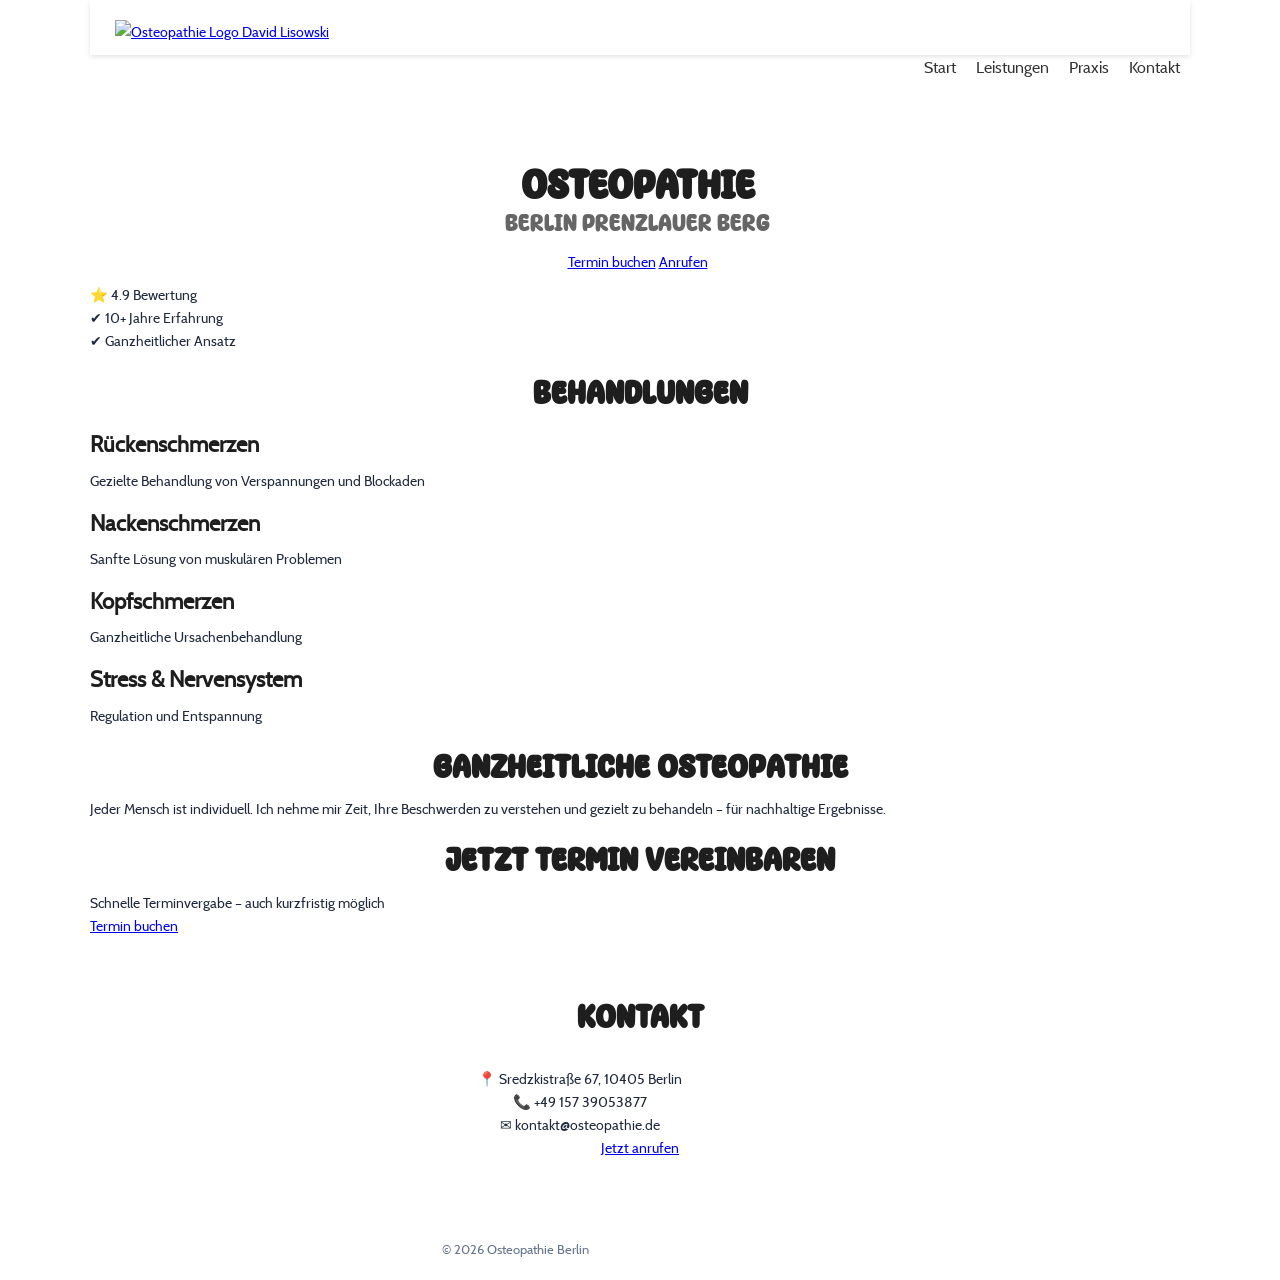
==== en/index.html @ 1d78585c "Erster Push der Osteopathie Website" ====
<!DOCTYPE html>
<html lang="en">
<head>
  <!-- Basis!!!!!!!!!!!!!!!!!!!!!!!!!!!!!!!!!!!!!!!!!!!!!!!!!!!!!!!!!!!! AM ENDE ALLES KOPIEREN bis auf Deutsch Englisch link TEXTE ÜBERSETZEN UND ALT TEXTE SCHREIBEN!!!!!!!!!!!!!  -->
  <meta charset="UTF-8">
  <meta name="viewport" content="width=device-width, initial-scale=1.0">
  <!-- Deutsch Englisch -->
  <link rel="alternate" hreflang="de" href="/index.html">
  <link rel="alternate" hreflang="en" href="/en/index.html">

  <!-- Titel (extrem wichtig für SEO) -->
  <title>Osteopathie in Berlin | Praxis für ganzheitliche Therapie</title>

  <!-- Meta Description (für Google Snippet) !!!!!!!!!!!!!!!!!!!-->
  <meta name="description" content="Professionelle Osteopathie in Berlin ✓ Rückenschmerzen ✓ Nackenschmerzen ✓ Baby-Osteopathie ➤ Jetzt Termin vereinbaren!">

  <!-- Keywords (nicht mehr wichtig, aber schadet nicht) -->
  <meta name="keywords" content="Osteopathie Berlin, Osteopath Berlin, Rückenschmerzen Behandlung, Baby Osteopathie">

  <!-- Noch Verlinken Fontpreload-->
  <link rel="preload" href="/assets/fonts/super-fashion.woff2" as="font" type="font/woff2" crossorigin>

  <!-- Autor -->
  <meta name="author" content="Max Mustermann">

  <!-- Robots -->
  <meta name="robots" content="index, follow">

  <!-- Canonical URL -->
  <link rel="canonical" href="https://www.deinewebsite.de/">

  <!-- Open Graph (für Social Media & AI Vorschau) -->
  <meta property="og:title" content="Osteopathie in Berlin">
  <meta property="og:description" content="Ganzheitliche Osteopathie in Berlin – jetzt Termin buchen.">
  <meta property="og:type" content="website">
  <meta property="og:url" content="https://www.deinewebsite.de/">
  <meta property="og:image" content="https://www.deinewebsite.de/assets/images/preview.jpg">

  <!-- Twitter Card -->
  <meta name="twitter:card" content="summary_large_image">
  <meta name="twitter:title" content="Osteopathie in Berlin">
  <meta name="twitter:description" content="Professionelle Osteopathie – jetzt Termin sichern.">
  <meta name="twitter:image" content="https://www.deinewebsite.de/assets/images/preview.jpg">

  <!-- Favicon -->
  <link rel="icon" href="/favicon.ico" type="image/x-icon">

  <!-- CSS -->
  <link rel="stylesheet" href="/assets/css/style.css">

  <!-- Performance -->
  <link rel="preconnect" href="https://fonts.googleapis.com">
  <link rel="preconnect" href="https://fonts.gstatic.com" crossorigin>


  <!-- Structured Data (EXTREM wichtig für Google & AI) -->
  <script type="application/ld+json">
  {
    "@context": "https://schema.org",
    "@type": "MedicalBusiness",
    "name": "Osteopathie Praxis Berlin",
    "image": "https://www.deinewebsite.de/assets/images/praxis.jpg",
    "url": "https://www.deinewebsite.de",
    "telephone": "+49 30 12345678",
    "address": {
      "@type": "PostalAddress",
      "streetAddress": "Musterstraße 1",
      "addressLocality": "Berlin",
      "postalCode": "10115",
      "addressCountry": "DE"
    },
    "openingHours": "Mo-Fr 09:00-18:00",
    "priceRange": "€€"
  }
  </script>

</head>
<body>

<!-- NAV -->
<header class="nav">
  <div class="nav-inner">

    <!-- LOGO -->
    <a href="/" class="logo">
      <img src="assets/images/logo-osteopathie-david-lisowski.svg" alt="Osteopathie Logo David Lisowski">
    </a>

    <!-- MENU BUTTON -->
    <button class="menu-btn" id="menuBtn">
      ☰
    </button>

  </div>
</header>

<!-- SIDE MENU -->
<nav class="side-menu" id="sideMenu">
  <a href="#">Start</a>
  <a href="#">Leistungen</a>
  <a href="#">Praxis</a>
  <a href="#">Kontakt</a>
</nav>

<!-- HERO -->
<section class="hero">
  <div class="hero-content">
    <h1>OSTEOPATHIE
       <span>Berlin Prenzlauer Berg</span>
    </h1>
    <div class="hero-buttons">
      <a href="#kontakt" class="btn">Termin buchen</a>
      <a href="tel:+4915739053877" class="btn secondary">Anrufen</a>
    </div>
  </div>
</section>

<!-- TRUST -->
<section class="trust">
  <div>⭐ 4.9 Bewertung</div>
  <div>✔ 10+ Jahre Erfahrung</div>
  <div>✔ Ganzheitlicher Ansatz</div>
</section>

<!-- LEISTUNGEN -->
<section id="leistungen" class="services">
  <h2>Behandlungen</h2>

  <div class="grid">
    <div class="card">
      <h3>Rückenschmerzen</h3>
      <p>Gezielte Behandlung von Verspannungen und Blockaden</p>
    </div>

    <div class="card">
      <h3>Nackenschmerzen</h3>
      <p>Sanfte Lösung von muskulären Problemen</p>
    </div>

    <div class="card">
      <h3>Kopfschmerzen</h3>
      <p>Ganzheitliche Ursachenbehandlung</p>
    </div>

    <div class="card">
      <h3>Stress & Nervensystem</h3>
      <p>Regulation und Entspannung</p>
    </div>
  </div>
</section>

<!-- ABOUT -->
<section id="praxis" class="about">
  <div class="about-text">
    <h2>Ganzheitliche Osteopathie</h2>
    <p>
      Jeder Mensch ist individuell. Ich nehme mir Zeit, Ihre Beschwerden zu verstehen
      und gezielt zu behandeln – für nachhaltige Ergebnisse.
    </p>
  </div>
</section>

<!-- CTA -->
<section class="cta">
  <h2>Jetzt Termin vereinbaren</h2>
  <p>Schnelle Terminvergabe – auch kurzfristig möglich</p>
  <a href="#kontakt" class="btn">Termin buchen</a>
</section>

<!-- KONTAKT -->
<section id="kontakt" class="contact">
  <h2>Kontakt</h2>

  <div class="contact-box">
    <p>📍 Sredzkistraße 67, 10405 Berlin</p>
    <p>📞 +49 157 39053877</p>
    <p>✉ kontakt@osteopathie.de</p>

    <a href="tel:+4915739053877" class="btn">Jetzt anrufen</a>
  </div>
</section>

<!-- FOOTER -->
<footer class="footer">
  <p>© 2026 Osteopathie Berlin</p>
</footer>

<script>
document.addEventListener("DOMContentLoaded", () => {
  const menuBtn = document.getElementById("menuBtn");
  const sideMenu = document.getElementById("sideMenu");

  if (menuBtn && sideMenu) {
    menuBtn.addEventListener("click", () => {
      sideMenu.classList.toggle("active");
    });
  }
});

document.addEventListener("click", (e) => {
  if (!sideMenu.contains(e.target) && !menuBtn.contains(e.target)) {
    sideMenu.classList.remove("active");
  }
});
</script>

</body>
</html>
---- assets/css/style.css ----
/* =========================
   1. RESET
========================= */
* {
  margin: 0;
  padding: 0;
  box-sizing: border-box;
}

img {
  width: 100%;
  height: auto;
}


/* =========================
   2. FONTS
========================= */
@font-face {
  font-family: 'motley';
  src: url('/assets/fonts/motley-forces.woff2') format('woff2');
  font-style: normal;
  font-display: swap;
}

/* Fließtext-Font */
@font-face {
  font-family: 'cabin';
  src: url('/assets/fonts/cabin-regular.woff2') format('woff2');
  font-weight: normal;
  font-style: normal;
  font-display: swap;
}

/* =========================
   3. VARIABLEN und BASE
========================= */
:root {

    /* Schatten */
  --inner-shadow-light: inset 0 2px 6px rgba(0, 0, 0, 0.08);
  --shadow-light: 0 2px 5px rgba(0, 0, 0, 0.1);

  /* Normal Text -> im body */
  --font-main: 'cabin', sans-serif;

  /* H1 Hauptüberschrift */
  --h1-font-family: 'motley', sans-serif;
  --h1-font-size: 2.7rem;
  --h1-font-weight: 900;
  --h1-line-height: 1.2;
  --h1-color: #1E1E1E;
  --h1-margin-top: 20px;
  --h1-margin-bottom: 0.8rem;
  --h1-text-transform: uppercase;

  /* H2 Sekundäre Überschrift */
  --h2-font-family: 'motley', sans-serif;
  --h2-font-size: 2rem;
  --h2-font-weight: 700;
  --h2-line-height: 1.3;
  --h2-color: #1E1E1E;
  --h2-margin-top: 1.2rem;
  --h2-margin-bottom: 0.6rem;
  --h2-text-transform: uppercase;
  --h2-text-align: center;

  /* H3 Unterüberschrift / Abschnittstitel */
  --h3-font-family: 'cabin', sans-serif;
  --h3-font-size: 1.1rem;
  --h3-font-weight: 600;
  --h3-line-height: 1.4;
  --h3-color: #1E1E1E;
  --h3-margin-top: 1rem;
  --h3-margin-bottom: 0.5rem;
  --h3-text-transform: none;
}

body {
  font-family: var(--font-main);
  font-size: 0.9rem;
  line-height: 1.6;
  background: white;
  color: #1e293b;
  line-height: 1.6;
}

p {
  max-width: 90ch;
}

/* =========================
   Überschriften
========================= */

h1 {
  font-family: var(--h1-font-family);
  font-size: var(--h1-font-size);
  font-weight: var(--h1-font-weight);
  line-height: var(--h1-line-height);
  color: var(--h1-color);
  margin-top: var(--h1-margin-top);
  margin-bottom: var(--h1-margin-bottom);
  text-transform: var(--h1-text-transform);
}

h2 {
  font-family: var(--h2-font-family);
  font-size: var(--h2-font-size);
  font-weight: var(--h2-font-weight);
  line-height: var(--h2-line-height);
  color: var(--h2-color);
  margin-top: var(--h2-margin-top);
  margin-bottom: var(--h2-margin-bottom);
  text-transform: var(--h2-text-transform);
  text-align: var(--h2-text-align);
}

h3 {
  font-family: var(--h3-font-family);
  font-size: var(--h3-font-size);
  font-weight: var(--h3-font-weight);
  line-height: var(--h3-line-height);
  color: var(--h3-color);
  margin-top: var(--h3-margin-top);
  margin-bottom: var(--h3-margin-bottom);
  text-transform: var(--h3-text-transform);
}


/* =========================
   4. NAVBAR
========================= */
.nav {
  position: sticky;
  top: 0;
  background: white;
  padding: 20px 15px 12px 25px;
  z-index: 1000;
  box-shadow: var(--shadow-light);
  transition: box-shadow 0.3s ease;
}

/* FLEX LAYOUT */
.nav-inner {
  position: relative;
  display: flex;
  justify-content: space-between;
  align-items: center;
}

/* LOGO !!!!!!!! */
.logo {
  display: inline-block;
  transform-origin: center;
  will-change: transform; /* Performance Boost */
}

/* LOGO ANIMATION */
@keyframes heartbeat {
  0%, 100% { transform: scale(1); }
  10%, 30% { transform: scale(1.08); }
  20%, 40% { transform: scale(1.05); }
}

.logo-inner {
  display: inline-block;
  animation: heartbeat 1.5s infinite;
  transform-origin: center; /* Drehpunkt in der Mitte */
  will-change: transform;   /* Performance Boost */
}

.logo img {
  height: 25px;
  width: auto;
}

/* MENU BUTTON */
.menu-btn {
  font-size: 1.6rem;
  background: none;
  border: none;
  cursor: pointer;
  display: flex;
  align-items: center;   
  justify-content: center;
}

/* SIDE MENU */
.side-menu {
  position: fixed;
  top: 0;
  right: -100%;
  width: 70%;
  height: 100%;
  background: white;
  font-family: 'cabin', sans-serif;
  display: flex;
  flex-direction: column;
  padding: 60px 20px;
  transition: right 0.3s ease;
  z-index: 1000;
}

/* ACTIVE STATE */
.side-menu.active {
  right: 0;
}

/* LINKS */
.side-menu a {
  margin-bottom: 20px;
  text-decoration: none;
  color: #333;
}

/* =========================
   5. HERO
========================= */
.hero {
  background: white;
  padding: 60px 10px 10px 5px;
  text-align: center;
}

h1 span {
  display: block;      /* neue Zeile */
  font-size: 0.6em;    /* kleiner */
  font-weight: normal; /* optional */
  color: #666;
}

h2 span {
  display: block;      /* neue Zeile */
  font-size: 0.6em;    /* kleiner */
  font-weight: normal; /* optional */
  color: #666;
}

/* =========================
   6. CTA BUTTONS
========================= */

.cta-buttons,
.certificates {
  display: flex;
  flex-wrap: wrap;       /* WICHTIG: Buttons umbrechen, wenn Platz fehlt */
  justify-content: center;
  gap: 12px;
  margin-top: 12px;
}

.cta-btn,
.certificate {
  box-shadow: var(--inner-shadow-light);
  display: inline-block;
  background: #E2E8F0;
  color: #1E1E1E;
  padding: 12px 22px;
  border-radius: 8px;
  text-decoration: none;
  font-weight: 600;
}

/* Special UX CTA Button Termin buchen */
#ctaButton {
  display: inline-block;
  padding: 12px 22px;
  background: #F0E3EA;
  color: #1E1E1E;
  border-radius: 8px;
  text-decoration: none;
  transition: all 0.3s ease;
  z-index: 1000;
  border-radius: 8px;
  transition: all 0.3s ease;
  z-index: 999;
  margin: 0px 110px 0px 0px;
  box-shadow: var(--shadow-light);
}

/* Sticky Zustand */
#ctaButton.sticky {
  position: fixed !important;
  top: 70px;          /* Höhe Navbar */
  left: 20px;
  border-top: white; /* entfernt die obere Linie */
  border-radius: 0 0 8px 8px; /* optional: abgerundet unten */
}

/* =========================
   7. PARALLAX
========================= */

/* =========================
   7. PROFIL
========================= */
.profile {
  padding: 20px;
  max-width: 1200px;
  margin: 0 auto;
}
/* Container Sprechblase*/
.profile-details {
  display: flex;
  flex-direction: column;
  align-items: center;
  gap: 20px;
}

/* Sprechblase */
.speech-bubble {
  position: relative;
  background: #E2E8F0;
  padding: 20px;
  border-radius: 20px;
  max-width: 600px;
  text-align: center;
  text-align: justify;
  box-shadow: var(--inner-shadow-light);
}

/* Spitze (Tail) */
.speech-bubble::after {
  content: "";
  position: absolute;
  bottom: -15px;          /* unterhalb der Box */
  left: 45%;
  transform: translateX(-50%);
  
  width: 0;
  height: 0;
  
  border-left: 12px solid transparent;
  border-right: 12px solid transparent;
  border-top: 15px solid #E2E8F0; /* gleiche Farbe wie Box */
  box-shadow: var(--inner-shadow-light);
}

.profile-img {
  width: 100%;
  object-fit: cover;
}

.profile-logo {
  width: 100px;
  margin-left: 20px;
}


/* =========================
    Spine 
========================= */


/* Section Layout */
.spine {
  display: flex;
  flex-direction: column;
  align-items: center;
  text-align: center;
  margin-top: 50px;
}

/* Bild Container */
.spine-image {
  width: 90px;
}

@keyframes float-breathe {
  0% {
    transform: translateY(0px) scale(1, 1);
  }

  50% {
    transform: translateY(-8px) scale(1.04, 1.07);
  }

  100% {
    transform: translateY(0px) scale(1, 1);
  }
}

.spine-image img {
  animation: float-breathe 7s ease-in-out infinite;
}

/* =========================
    Services Accordion
========================= */

/* Accordion Container */
.accordion {
  margin: 15px;
  display: flex;
  flex-direction: column;
  gap: 10px;
}

/* Header (Clickable) */
.accordion-header {
  box-shadow: var(--shadow-light);
  width: 100%;
  background: #E2E8F0;
  border: none;
  padding: 6px;
  border-radius: 8px;
  cursor: pointer;
  align-self: center;
}

/* Content */
.accordion-content {
  box-shadow: var(--inner-shadow-light);
  border-radius: 8px;
  max-height: 0;
  overflow: hidden;
  transition: all 0.3s ease;
  padding: 0 10px;
}

/* Active State */
.accordion-item.active .accordion-content {
  max-height: 400px;
  padding: 10px;
}

/* Listen */
.accordion-content ul {
  padding-left: 20px;
}

/* =========================
    Google Bewertungen
========================= */

.reviews {
  margin-top: 100px;
}

.reviews-container {
  position: relative;
  overflow: hidden;
}

.reviews-grid {
  display: flex;
  gap: 20px;
  transition: transform 0.8s cubic-bezier(0.22, 1, 0.36, 1);
  padding: 20px; /* Optional, Abstand innen */
  align-items: flex-start; /* Höhe richtet sich nach Inhalt */
}

.review {
  display: inline-block;      /* passt sich Inhalt an */
  flex: 0 0 auto;             /* Breite hängt vom Text ab */
  box-sizing: border-box;
  box-shadow: var(--inner-shadow-light);
  border-radius: 12px;
  padding: 15px 20px;
  max-width: 95%;             /* nicht zu breit auf Mobile */
  word-wrap: break-word;
  background: white;
  transition: all 0.3s ease;
  height: auto;                 /* Höhe passt sich dem Text an */
}

.stars {
  color: #FCBC05; /* typisches Bewertungs-Gelb */
}

/* Pfeile */
.prev, .next {
  position: absolute;
  top: 50%;
  transform: translateY(-50%);
  border: none;
  cursor: pointer;
  font-size: 1rem;
  z-index: 10;
  padding: 5px 10px;
  border-radius: 50%;
  background-color: transparent;
}

.next { right: 10px; }

.prev:hover, .next:hover { background: 1E1E1E; }

/* =========================
    Termin buchen
========================= */
.s_s1 {
  border-radius: 20% !important;
}
/* =========================
    Forschung
========================= */
.science-image {
  position: relative;
  width: 100%;
  max-width: 500px;
}

/* Beide Bilder exakt übereinander */
.img-base,
.img-overlay {
  width: 100%;
  height: auto;
  display: block;
}

/* Overlay Position */
.img-overlay {
  position: absolute;
  top: 0;
  left: 0;
  opacity: 0;
  clip-path: inset(100% 100% 0 0); /* unsichtbar unten links */
  
  animation: revealDiagonal 10s ease-in-out infinite;
}

/* Animation diagonal von unten links nach oben rechts */
@keyframes revealDiagonal {
  0% {
    opacity: 0;
    clip-path: inset(100% 100% 0 0);
  }

  30% {
    opacity: 1;
    clip-path: inset(0 0 0 0);
  }

  70% {
    opacity: 1;
    clip-path: inset(0 0 0 0);
  }

  100% {
    opacity: 0;
    clip-path: inset(0 100% 100% 0);
  }
}

/* =========================
    Rückerstattung
========================= */

/* CONTACT */
.contact {
  padding: 40px 20px;
  text-align: center;
}

.contact-box {
  background: white;
  padding: 20px;
  border-radius: 12px;
}

/* =========================
   x. FOOTER
========================= */
.footer {
  text-align: center;
  padding: 20px;
  font-size: 0.8rem;
  color: #64748b;
}

/* =========================
   x. RESPONSIVE
========================= */
/* =========================
   Tablet
========================= */
@media (min-width: 768px) {
    :root {
    --h1-font-size: 2.2rem;
    --h2-font-size: 1.8rem;
    --h3-font-size: 1.2rem;
  }
  .grid {
    grid-template-columns: repeat(2, 1fr);
  }

  .hero h1 {
    font-size: 2.5rem;
  }

    .menu-btn {
    display: none;
  }

  .side-menu {
    position: static;
    flex-direction: row;
    height: auto;
    width: auto;
    padding: 0;
    display: flex;
    justify-content: flex-end;
  }

  .side-menu a {
    margin: 0 10px;
    font-size: 1rem;
  }
    .profile-details {
    flex-direction: row;
    text-align: left;
    align-items: flex-start;
  }

  .profile-img {
    margin-right: 20px;
  }
}


/* =========================
  DESKTOP
========================= */
@media (min-width: 1024px) {
  :root {
    --h1-font-size: 3rem;
    --h2-font-size: 2rem;
    --h3-font-size: 1.4rem;
  }
  .grid {
    grid-template-columns: repeat(4, 1fr);
  }


  body {
    max-width: 1100px;
    margin: auto;
  }
}
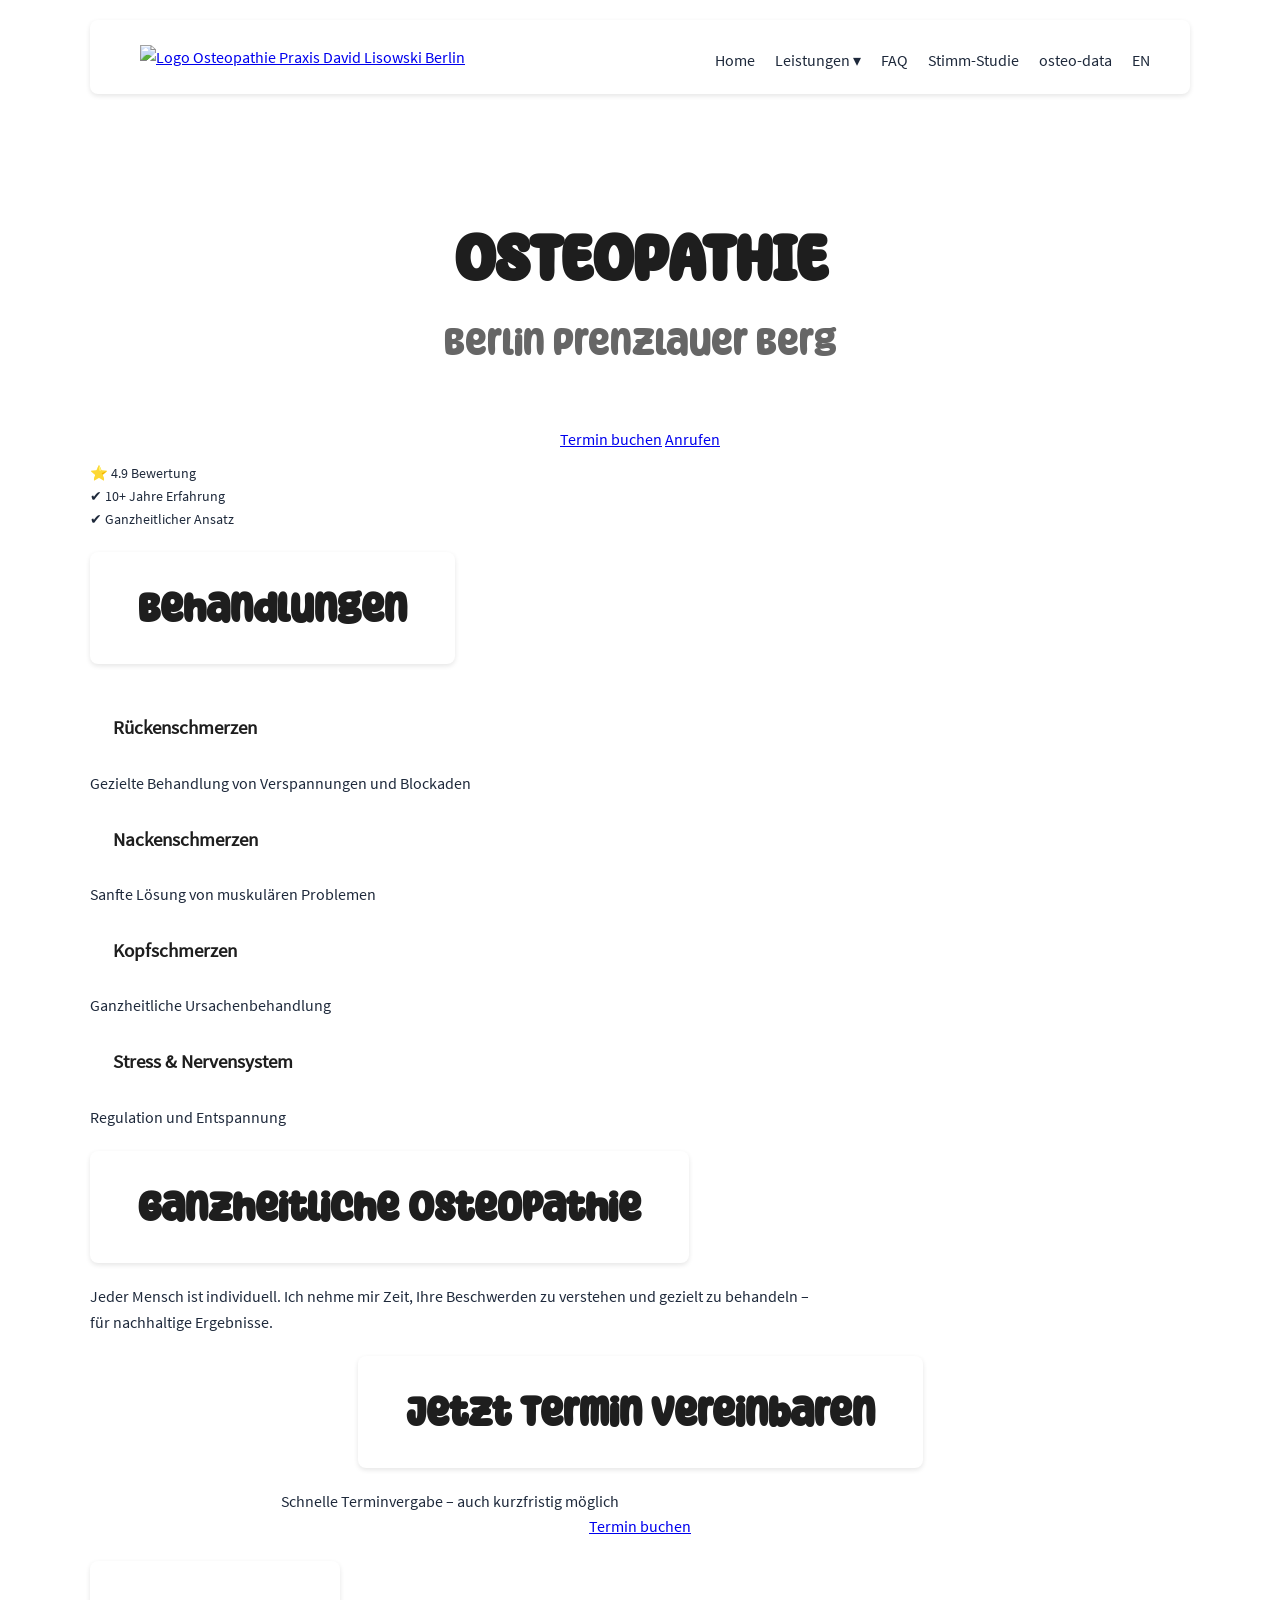
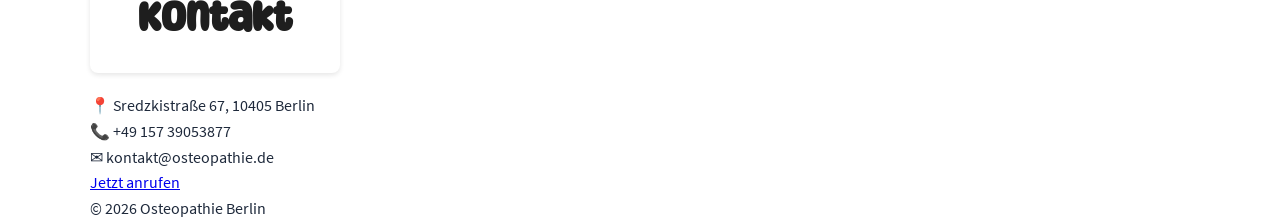
==== commit 0f9f819a: "nav und texte faq" ====
--- a/en/index.html
+++ b/en/index.html
@@ -77,29 +77,48 @@
 </head>
 <body>
 
-<!-- NAV -->
-<header class="nav">
+<!-- =========================
+     NAVIGATION (GLOBAL)
+========================= -->
+<nav class="nav" role="navigation" aria-label="Hauptnavigation">
   <div class="nav-inner">
-
-    <!-- LOGO -->
-    <a href="/" class="logo">
-      <img src="assets/images/logo-osteopathie-david-lisowski.svg" alt="Osteopathie Logo David Lisowski">
+    <a href="/index.html" class="logo" id="logo" aria-label="Startseite Osteopathie David Lisowski">
+      <span class="logo-inner">
+        <img src="assets/images/logo-osteopathie-david-lisowski.svg"
+             alt="Logo Osteopathie Praxis David Lisowski Berlin">
+      </span>
     </a>
-
-    <!-- MENU BUTTON -->
-    <button class="menu-btn" id="menuBtn">
-      ☰
-    </button>
-
-  </div>
-</header>
-
+    <!-- Desktop Navigation -->
+    <div class="nav-menu" aria-label="Desktop Navigation">
+      <a href="/index.html">Home</a>
+      <!-- DROPDOWN -->
+      <div class="nav-dropdown">
+        <a href="#leistungen" class="nav-parent">Leistungen ▾</a>
+        <div class="dropdown-menu">
+          <a href="#leistungen">Beschwerden</a>
+          <a href="/tinnitus/index.html">Tinnitus</a>
+          <a href="/bandscheibenvorwölbung/index.html">Bandscheibenvorwölbung</a>
+        </div>
+      </div>
+      <a href="/faq/">FAQ</a>
+      <a href="/stimmforschung/index.html">Stimm-Studie</a>
+      <a href="/osteo-data/index.html">osteo-data</a>
+      <a href="/en/index.html">EN</a>
+    </div>
+    <button class="menu-btn" id="menuBtn" aria-label="Menü öffnen">☰</button>
+  </div>
+</nav>
 <!-- SIDE MENU -->
-<nav class="side-menu" id="sideMenu">
-  <a href="#">Start</a>
-  <a href="#">Leistungen</a>
-  <a href="#">Praxis</a>
-  <a href="#">Kontakt</a>
+<nav class="side-menu" id="sideMenu" aria-label="Mobile Navigation">
+  <a href="/index.html">Start</a>
+  <a href="#leistungen">Leistungen</a>
+  <a href="/faq/">FAQ</a>
+  <a href="/bandscheibenvorfall/">Bandscheibenvorfall</a>
+  <a href="/tinnitus/">Tinnitus</a>
+  <a href="/studie-stimme/">Stimm-Studie</a>
+  <a href="/osteo-data/index.html">﹤osteo-data﹥</a>
+  <a href="#location">Anfahrt</a>
+  <a href="/en/index.html">EN</a>
 </nav>
 
 <!-- HERO -->
--- a/assets/css/style.css
+++ b/assets/css/style.css
@@ -6,12 +6,6 @@
   padding: 0;
   box-sizing: border-box;
 }
-
-img {
-  width: 100%;
-  height: auto;
-}
-
 
 /* =========================
    2. FONTS
@@ -23,140 +17,234 @@
   font-display: swap;
 }
 
-/* Fließtext-Font */
 @font-face {
-  font-family: 'cabin';
-  src: url('/assets/fonts/cabin-regular.woff2') format('woff2');
+  font-family: 'sans-pro';
+  src: url('/assets/fonts/source-sans-pro.regular.woff2') format('woff2');
   font-weight: normal;
   font-style: normal;
   font-display: swap;
 }
 
 /* =========================
-   3. VARIABLEN und BASE
+   3. VARIABLEN & BASE
 ========================= */
 :root {
-
-    /* Schatten */
-  --inner-shadow-light: inset 0 2px 6px rgba(0, 0, 0, 0.08);
-  --shadow-light: 0 2px 5px rgba(0, 0, 0, 0.1);
-
-  /* Normal Text -> im body */
-  --font-main: 'cabin', sans-serif;
-
-  /* H1 Hauptüberschrift */
-  --h1-font-family: 'motley', sans-serif;
-  --h1-font-size: 2.7rem;
-  --h1-font-weight: 900;
-  --h1-line-height: 1.2;
-  --h1-color: #1E1E1E;
-  --h1-margin-top: 20px;
-  --h1-margin-bottom: 0.8rem;
-  --h1-text-transform: uppercase;
-
-  /* H2 Sekundäre Überschrift */
-  --h2-font-family: 'motley', sans-serif;
-  --h2-font-size: 2rem;
-  --h2-font-weight: 700;
-  --h2-line-height: 1.3;
-  --h2-color: #1E1E1E;
-  --h2-margin-top: 1.2rem;
-  --h2-margin-bottom: 0.6rem;
-  --h2-text-transform: uppercase;
-  --h2-text-align: center;
-
-  /* H3 Unterüberschrift / Abschnittstitel */
-  --h3-font-family: 'cabin', sans-serif;
-  --h3-font-size: 1.1rem;
-  --h3-font-weight: 600;
-  --h3-line-height: 1.4;
-  --h3-color: #1E1E1E;
-  --h3-margin-top: 1rem;
-  --h3-margin-bottom: 0.5rem;
-  --h3-text-transform: none;
+  /* Farben */
+  --color-text: #1e293b;
+  --color-heading: #1e1e1e;
+  --color-bg: #ffffff;
+  --color-accent: #f0e3ea;
+  --color-light: #f4f4f5;
+  --color-shadow: rgba(0,0,0,0.1);
+  --color-box: #f7f7f7;
+
+  /* Typografie */
+  --font-heading: 'motley', sans-serif;
+  --font-body: 'sans-pro', sans-serif;
+  --h1-size: 2.5rem;
+  --h2-size: 1.7rem;
+  --h3-size: 1rem;
+  --h1-weight: 900;
+  --h2-weight: 700;
+  --h3-weight: 600;
+
+  /* Layout & Abstände */
+  --max-width: 1100px;
+  --container-padding: 1rem;
+  --text-align: center;
+
+  /* Schatten & Effekte */
+  --shadow-light: 0 2px 5px var(--color-shadow);
+  --inner-shadow-light: inset 0 2px 6px rgba(0,0,0,0.08);
+
+  /* UI */
+  --radius: 8px;
+  --transition-fast: 0.3s ease;
+
 }
 
 body {
-  font-family: var(--font-main);
+  font-family: var(--font-body);
   font-size: 0.9rem;
   line-height: 1.6;
-  background: white;
-  color: #1e293b;
-  line-height: 1.6;
-}
-
-p {
-  max-width: 90ch;
-}
-
-/* =========================
-   Überschriften
-========================= */
+  color: var(--color-text);
+  background: var(--color-bg);
+  max-width: 100%;
+}
+
+p { 
+  max-width: 90ch; 
+}
+
+/* =========================
+   Images
+========================= */
+
+/* ===== BASE (Mobile First) ===== */
+img,
+picture img {
+  width: 100%;
+  height: auto;
+  max-width: 100%;
+  display: block;
+}
+
+.spine-image img {
+  max-width: 90px;
+  margin: 0 auto;
+}
+
+  .finance picture img,
+  .reviews img,
+  .ablauf-picture img {
+    margin-top: 50px;
+  }
+
+/* =========================
+   4. TYPOGRAPHIE
+========================= */
+h1, h2, h3 {
+  color: var(--color-heading);
+  margin: 1rem 0;
+}
 
 h1 {
-  font-family: var(--h1-font-family);
-  font-size: var(--h1-font-size);
-  font-weight: var(--h1-font-weight);
-  line-height: var(--h1-line-height);
-  color: var(--h1-color);
-  margin-top: var(--h1-margin-top);
-  margin-bottom: var(--h1-margin-bottom);
-  text-transform: var(--h1-text-transform);
+  font-family: var(--font-heading);
+  font-size: var(--h1-size);
+  font-weight: var(--h1-weight);
+  
 }
 
 h2 {
-  font-family: var(--h2-font-family);
-  font-size: var(--h2-font-size);
-  font-weight: var(--h2-font-weight);
-  line-height: var(--h2-line-height);
-  color: var(--h2-color);
-  margin-top: var(--h2-margin-top);
-  margin-bottom: var(--h2-margin-bottom);
-  text-transform: var(--h2-text-transform);
-  text-align: var(--h2-text-align);
+  display: inline-block;
+  width: fit-content;
+  max-width: 90%;
+
+  padding: 0.4em 0.8em;
+  text-align: center;
+
+  font-family: var(--font-heading);
+  font-size: var(--h2-size);
+  font-weight: var(--h2-weight);
+  color: var(--color-heading);
+
+  background: var(--color-bg);
+
+  margin: 1.3rem auto; /* reicht für Zentrierung */
+  
+  box-shadow: var(--shadow-light);
+  border-radius: var(--radius);
+  transition: all var(--transition-fast);
 }
 
 h3 {
-  font-family: var(--h3-font-family);
-  font-size: var(--h3-font-size);
-  font-weight: var(--h3-font-weight);
-  line-height: var(--h3-line-height);
-  color: var(--h3-color);
-  margin-top: var(--h3-margin-top);
-  margin-bottom: var(--h3-margin-bottom);
-  text-transform: var(--h3-text-transform);
-}
-
-
-/* =========================
-   4. NAVBAR
+  font-family: var(--font-body);
+  font-size: var(--h3-size);
+  font-weight: var(--h3-weight);
+}
+
+
+/* =========================
+    Coockiebanner
+========================= */
+.cookie-banner {
+  position: fixed;
+  bottom: 20px;
+  left: 50%;
+  transform: translateX(-50%);
+
+  width: min(420px, 90%);
+  background: var(--color-bg);
+
+  padding: 1rem 1.2rem;
+  border-radius: var(--radius);
+
+  box-shadow: 0 4px 12px var(--color-shadow);
+  z-index: 2000;
+
+  display: flex;
+  flex-direction: column;
+  gap: 12px;
+
+  text-align: center;
+}
+
+.cookie-text {
+  font-size: 0.9rem;
+  margin: 0;
+}
+
+.cookie-actions {
+  display: flex;
+  justify-content: space-between;
+  gap: 10px;
+}
+button {
+  font-family: var(--font-body);
+  border: none;
+  border-radius: var(--radius);
+  cursor: pointer;
+  transition: var(--transition-fast);
+  padding: 12px 22px;   /* 👈 größer */
+  min-height: 48px;     /* 👈 sorgt für gleiche Höhe */
+}
+
+/* Buttons */
+.cookie-btn {
+  flex: 1;
+
+  padding: 14px 16px;   /* 👈 größer */
+  min-height: 48px;     /* 👈 sorgt für gleiche Höhe */
+
+  font-size: 0.95rem;   /* 👈 besser lesbar */
+  font-weight: 600;
+
+  border-radius: var(--radius);
+
+  cursor: pointer;
+  transition: var(--transition-fast);
+
+  display: flex;
+  align-items: center;
+  justify-content: center;
+
+  box-shadow: var(--inner-shadow-light);
+}
+
+.cookie-btn.accept {
+  background: var(--color-heading);
+  color: #fff;
+}
+
+.cookie-btn.decline {
+  background: var(--color-light);
+  color: var(--color-text);
+}
+/* =========================
+   5. NAVBAR
 ========================= */
 .nav {
   position: sticky;
   top: 0;
-  background: white;
+  background: var(--color-bg);
   padding: 20px 15px 12px 25px;
   z-index: 1000;
   box-shadow: var(--shadow-light);
-  transition: box-shadow 0.3s ease;
-}
-
-/* FLEX LAYOUT */
+  transition: box-shadow var(--transition-fast);
+}
+
 .nav-inner {
-  position: relative;
   display: flex;
   justify-content: space-between;
   align-items: center;
 }
 
-/* LOGO !!!!!!!! */
 .logo {
   display: inline-block;
   transform-origin: center;
-  will-change: transform; /* Performance Boost */
-}
-
-/* LOGO ANIMATION */
+  will-change: transform;
+}
+
 @keyframes heartbeat {
   0%, 100% { transform: scale(1); }
   10%, 30% { transform: scale(1.08); }
@@ -166,8 +254,7 @@
 .logo-inner {
   display: inline-block;
   animation: heartbeat 1.5s infinite;
-  transform-origin: center; /* Drehpunkt in der Mitte */
-  will-change: transform;   /* Performance Boost */
+  transform-origin: center;
 }
 
 .logo img {
@@ -175,7 +262,7 @@
   width: auto;
 }
 
-/* MENU BUTTON */
+/* Menü Button */
 .menu-btn {
   font-size: 1.6rem;
   background: none;
@@ -186,65 +273,131 @@
   justify-content: center;
 }
 
-/* SIDE MENU */
+/* Side Menu */
 .side-menu {
   position: fixed;
   top: 0;
   right: -100%;
   width: 70%;
   height: 100%;
-  background: white;
-  font-family: 'cabin', sans-serif;
+  background: var(--color-bg);
   display: flex;
   flex-direction: column;
   padding: 60px 20px;
-  transition: right 0.3s ease;
-  z-index: 1000;
-}
-
-/* ACTIVE STATE */
-.side-menu.active {
-  right: 0;
-}
-
-/* LINKS */
+  transition: right var(--transition-fast);
+  z-index: 999;
+}
+
+.side-menu.active { right: 0; }
+
 .side-menu a {
   margin-bottom: 20px;
   text-decoration: none;
-  color: #333;
-}
-
-/* =========================
-   5. HERO
-========================= */
+  color: var(--color-text);
+}
+
+.nav-menu {
+  display: none;
+}
+
+
+/* Dropdown*/
+.nav-dropdown {
+  position: relative;
+  display: inline-block;
+}
+
+/* Untermenü */
+.dropdown-menu {
+  position: absolute;
+  top: 100%;
+  left: 0;
+
+  background: var(--color-bg);
+  box-shadow: var(--shadow-light);
+  border-radius: var(--radius);
+
+  min-width: 200px;
+  padding: 10px 0;
+
+  display: none;
+  flex-direction: column;
+  z-index: 999;
+}
+
+/* Links im Dropdown */
+.dropdown-menu a {
+  padding: 10px 15px;
+  display: block;
+  text-decoration: none;
+  color: var(--color-text);
+  white-space: nowrap;
+}
+
+.dropdown-menu a:hover {
+  background: var(--color-light);
+}
+
+/* Hover Desktop */
+.nav-dropdown:hover .dropdown-menu {
+  display: flex;
+}
+/* =========================
+   FIXED CTA BUTTON
+========================= */
+
+.cta-fixed {
+  position: fixed;
+  bottom: 20px;
+  left: 50%;
+  transform: translateX(-50%);
+  z-index: 9999;
+
+  transition: opacity 0.3s ease, transform 0.3s ease;
+}
+
+/* Button Styling (nur Optik, nicht Position!) */
+.cta-fixed .cta-btn {
+  display: inline-block;
+  padding: 12px 22px;
+  background: var(--color-accent);
+  color: var(--color-heading);
+  border-radius: var(--radius);
+  box-shadow: var(--shadow-light);
+  text-decoration: none;
+  font-weight: 600;
+}
+
+/* verstecken in Termin Section */
+.cta-hidden {
+  opacity: 0;
+  transform: translateX(-50%) scale(0.95);
+  pointer-events: none;
+}
+/* =========================
+   6. HERO
+========================= */
+
 .hero {
-  background: white;
-  padding: 60px 10px 10px 5px;
+  background: var(--color-bg);
+  padding: 60px 10px 10px;
   text-align: center;
 }
 
-h1 span {
-  display: block;      /* neue Zeile */
-  font-size: 0.6em;    /* kleiner */
-  font-weight: normal; /* optional */
+h1 span, h2 span {
+  display: block;
+  font-size: 0.6em;
+  font-weight: normal;
   color: #666;
 }
 
-h2 span {
-  display: block;      /* neue Zeile */
-  font-size: 0.6em;    /* kleiner */
-  font-weight: normal; /* optional */
-  color: #666;
-}
-
-/* =========================
-   6. CTA BUTTONS
-========================= */
-
+/* =========================
+   7. CTA BUTTONS
+========================= */
 .cta-buttons,
 .certificates {
   display: flex;
-  flex-wrap: wrap;       /* WICHTIG: Buttons umbrechen, wenn Platz fehlt */
+  flex-wrap: wrap;
   justify-content: center;
   gap: 12px;
   margin-top: 12px;
@@ -252,55 +405,34 @@
 
 .cta-btn,
 .certificate {
-  box-shadow: var(--inner-shadow-light);
   display: inline-block;
-  background: #E2E8F0;
-  color: #1E1E1E;
-  padding: 12px 22px;
-  border-radius: 8px;
+  background: var(--color-box);
+  color: var(--color-heading);
+  padding: 8px 18px;
+  border-radius: var(--radius);
   text-decoration: none;
   font-weight: 600;
-}
-
-/* Special UX CTA Button Termin buchen */
-#ctaButton {
-  display: inline-block;
-  padding: 12px 22px;
-  background: #F0E3EA;
-  color: #1E1E1E;
-  border-radius: 8px;
-  text-decoration: none;
-  transition: all 0.3s ease;
-  z-index: 1000;
-  border-radius: 8px;
-  transition: all 0.3s ease;
-  z-index: 999;
-  margin: 0px 110px 0px 0px;
-  box-shadow: var(--shadow-light);
-}
-
-/* Sticky Zustand */
-#ctaButton.sticky {
-  position: fixed !important;
-  top: 70px;          /* Höhe Navbar */
-  left: 20px;
-  border-top: white; /* entfernt die obere Linie */
-  border-radius: 0 0 8px 8px; /* optional: abgerundet unten */
-}
-
-/* =========================
-   7. PARALLAX
-========================= */
-
-/* =========================
-   7. PROFIL
+  box-shadow: var(--inner-shadow-light);
+}
+
+.cta-btn svg {
+  width: 22px;
+  height: 22px;
+  stroke: #000;
+  transition: stroke 0.3s ease;
+}
+
+
+/* =========================
+   8. PROFIL
 ========================= */
 .profile {
+  text-align: var(--text-align);
   padding: 20px;
   max-width: 1200px;
   margin: 0 auto;
 }
-/* Container Sprechblase*/
+
 .profile-details {
   display: flex;
   flex-direction: column;
@@ -308,133 +440,98 @@
   gap: 20px;
 }
 
-/* Sprechblase */
 .speech-bubble {
   position: relative;
-  background: #E2E8F0;
+  background: var(--color-bg);
   padding: 20px;
   border-radius: 20px;
   max-width: 600px;
-  text-align: center;
   text-align: justify;
   box-shadow: var(--inner-shadow-light);
 }
 
-/* Spitze (Tail) */
-.speech-bubble::after {
-  content: "";
-  position: absolute;
-  bottom: -15px;          /* unterhalb der Box */
-  left: 45%;
-  transform: translateX(-50%);
-  
-  width: 0;
-  height: 0;
-  
-  border-left: 12px solid transparent;
-  border-right: 12px solid transparent;
-  border-top: 15px solid #E2E8F0; /* gleiche Farbe wie Box */
-  box-shadow: var(--inner-shadow-light);
-}
-
-.profile-img {
-  width: 100%;
-  object-fit: cover;
-}
-
-.profile-logo {
-  width: 100px;
-  margin-left: 20px;
-}
-
-
-/* =========================
-    Spine 
-========================= */
-
-
-/* Section Layout */
+
+.profile-logo { width: 100px; left: 10px; }
+
+.certifikates-description {
+  display: flex;
+  flex-direction: column;
+  align-items: center;
+}
+/* =========================
+   9. Acordion Leitsungen und Finanzierung
+========================= */
 .spine {
+  text-align: var(--text-align);
   display: flex;
   flex-direction: column;
   align-items: center;
   text-align: center;
-  margin-top: 50px;
-}
-
-/* Bild Container */
-.spine-image {
-  width: 90px;
+  margin-top: 120px;
 }
 
 @keyframes float-breathe {
-  0% {
-    transform: translateY(0px) scale(1, 1);
-  }
-
-  50% {
-    transform: translateY(-8px) scale(1.04, 1.07);
-  }
-
-  100% {
-    transform: translateY(0px) scale(1, 1);
-  }
+  0%, 100% { transform: translateY(0) scale(1); }
+  50% { transform: translateY(-8px) scale(1.05); }
 }
 
 .spine-image img {
   animation: float-breathe 7s ease-in-out infinite;
 }
 
-/* =========================
-    Services Accordion
-========================= */
-
 /* Accordion Container */
 .accordion {
-  margin: 15px;
   display: flex;
   flex-direction: column;
   gap: 10px;
-}
-
-/* Header (Clickable) */
+  width: 100%;
+  max-width: 600px;      /* optional – begrenzt die Gesamtbreite */
+  margin: 0 auto;        /* mittig im Layout */
+  padding: 10px;
+}
+/* Accordion Header */
 .accordion-header {
-  box-shadow: var(--shadow-light);
+  width: 100%;           /* alle Header gleich breit */
+  display: block;
+  text-align: left;
+  padding: 10px 16px;
+  background: var(--color-box);
+  color: var(--color-heading);
+  font-family: var(--font-body);
+  font-weight: 600;
+  border: none;
+  border-radius: var(--radius);
+  cursor: pointer;
+  box-shadow: var(--inner-shadow-light);
+  transition: var(--transition-fast), color var(--transition-fast);
+}
+/* Accordion Content */
+.accordion-content {
+  text-align: left;
   width: 100%;
-  background: #E2E8F0;
-  border: none;
-  padding: 6px;
-  border-radius: 8px;
-  cursor: pointer;
-  align-self: center;
-}
-
-/* Content */
-.accordion-content {
+  overflow: hidden;
+  max-height: 0;
+  transition: all var(--transition-fast);
   box-shadow: var(--inner-shadow-light);
-  border-radius: 8px;
-  max-height: 0;
-  overflow: hidden;
-  transition: all 0.3s ease;
-  padding: 0 10px;
-}
-
-/* Active State */
+  border-radius: var(--radius);
+  background: var(--color-bg);
+  padding: 0 16px;
+}
 .accordion-item.active .accordion-content {
   max-height: 400px;
-  padding: 10px;
-}
-
-/* Listen */
-.accordion-content ul {
-  padding-left: 20px;
-}
-
-/* =========================
-    Google Bewertungen
-========================= */
-
+  padding: 10px 16px;
+}
+
+.spine a {
+  color: #555555;       /* dunkelgrau */
+  text-decoration: underline;
+}
+
+/* =========================
+   12. Bewertungen
+========================= */
 .reviews {
+  text-align: var(--text-align);
   margin-top: 100px;
 }
 
@@ -446,196 +543,551 @@
 .reviews-grid {
   display: flex;
   gap: 20px;
-  transition: transform 0.8s cubic-bezier(0.22, 1, 0.36, 1);
-  padding: 20px; /* Optional, Abstand innen */
-  align-items: flex-start; /* Höhe richtet sich nach Inhalt */
+  transition: transform 0.8s cubic-bezier(0.22,1,0.36,1);
+  padding: 20px;
+  align-items: flex-start;
 }
 
 .review {
-  display: inline-block;      /* passt sich Inhalt an */
-  flex: 0 0 auto;             /* Breite hängt vom Text ab */
-  box-sizing: border-box;
+  flex: 0 0 auto;
+  background: var(--color-bg);
   box-shadow: var(--inner-shadow-light);
   border-radius: 12px;
   padding: 15px 20px;
-  max-width: 95%;             /* nicht zu breit auf Mobile */
+  max-width: 95%;
   word-wrap: break-word;
-  background: white;
-  transition: all 0.3s ease;
-  height: auto;                 /* Höhe passt sich dem Text an */
-}
-
-.stars {
-  color: #FCBC05; /* typisches Bewertungs-Gelb */
-}
+}
+
+.stars { color: #fcbc05; }
 
 /* Pfeile */
 .prev, .next {
+  box-shadow: var(--shadow-light);
+  background-color: var(--color-bg);
   position: absolute;
   top: 50%;
   transform: translateY(-50%);
+  width: 40px;
+  height: 40px;
+  display: flex;
+  align-items: center;
+  justify-content: center;
   border: none;
+  border-radius: 20%;
+  backdrop-filter: blur(30px);
+  -webkit-backdrop-filter: blur(5px);
+ 
+  color: #1E1E1E;
+
   cursor: pointer;
-  font-size: 1rem;
   z-index: 10;
-  padding: 5px 10px;
-  border-radius: 50%;
-  background-color: transparent;
-}
-
-.next { right: 10px; }
-
-.prev:hover, .next:hover { background: 1E1E1E; }
-
-/* =========================
-    Termin buchen
-========================= */
-.s_s1 {
-  border-radius: 20% !important;
-}
-/* =========================
-    Forschung
-========================= */
-.science-image {
+  transition: all 0.3s ease;
+}
+
+/* Position */
+.prev {
+  left: 5px;
+}
+
+.next {
+  right: 5px;
+}
+/* =========================
+   9. Termin buchen 
+========================= */
+.cta {
+  text-align: var(--text-align);
+}
+
+#booking-container p {
+  padding: 30px 15px;
+  text-align: center;
+  margin: 0 auto;
+}
+/* =========================
+   Ablauf 
+========================= */
+
+.ablauf-container {
+  text-align: center;
+  padding: 2rem 1rem;
+}
+
+.step {
+  display: flex;
+  flex-direction: column;
+  align-items: center;
+}
+
+/* Box */
+.box {
+  max-width: 500px;
+  width: 90%;
+  background: var(--color-bg);
+  backdrop-filter: blur(10px);
+  -webkit-backdrop-filter: blur(10px);
+  padding: 16px;
+  border-radius: 10px;
+  box-shadow: var(--inner-shadow-light);
+  text-align: left;
+}
+
+/* Pfeil */
+.arrow {
+  font-size: 2rem;
+  color: #1E1E1E;
+  opacity: 0.6;
+}
+
+/* =========================
+   Wissenschaftliche Projekte
+========================= */
+
+.science-section {
+  display: flex;
+  flex-direction: column;
+  align-items: center;
+}
+
+.science-grid {
+  padding: 15px;
+}
+
+.science-box {
+  background: var(--color-bg);
+  backdrop-filter: blur(10px);
+  -webkit-backdrop-filter: blur(10px);
+  padding: 16px;
+  border-radius: 10px;
+  box-shadow: var(--inner-shadow-light);
+  text-align: left;
+  margin-top: 40px;
   position: relative;
-  width: 100%;
-  max-width: 500px;
-}
-
-/* Beide Bilder exakt übereinander */
-.img-base,
-.img-overlay {
+}
+
+/* Header (Titel + Button nebeneinander) */
+.science-header {
+  display: flex;
+  align-items: center;        /* gleiche Höhe */
+  justify-content: space-between;
+  gap: 20px;
+}
+
+/* optional: Button Größe */
+.science-header .btn {
+  width: 60px;
+  height: 60px;
+}
+
+.science-header .btn img {
   width: 100%;
   height: auto;
-  display: block;
-}
-
-/* Overlay Position */
-.img-overlay {
+}
+
+/* =========================
+   Anfahrt animation
+========================= */
+
+.floating-scene {
+  position: relative;
+  height: 300px;
+  overflow: hidden;
+}
+
+/* Layer */
+.floating-scene .floating-layer {
+  position: absolute;
+  inset: 0;
+  pointer-events: none;
+}
+
+/* BEWEGUNG links → rechts (Container) */
+.floating-scene .floating-layer {
+  animation: moveAcross 18s linear infinite;
+}
+
+/* FLOAT (nur Bild) */
+.floating-scene .floating-image {
   position: absolute;
   top: 0;
   left: 0;
-  opacity: 0;
-  clip-path: inset(100% 100% 0 0); /* unsichtbar unten links */
-  
-  animation: revealDiagonal 10s ease-in-out infinite;
-}
-
-/* Animation diagonal von unten links nach oben rechts */
-@keyframes revealDiagonal {
+
+  width: 190px;
+
+  display: block;
+
+  animation: floatUpDown 3s ease-in-out infinite;
+}
+
+@keyframes moveAcross {
   0% {
+    transform: translateX(-200px);
     opacity: 0;
-    clip-path: inset(100% 100% 0 0);
-  }
-
-  30% {
+  }
+
+  10% {
     opacity: 1;
-    clip-path: inset(0 0 0 0);
-  }
-
-  70% {
+  }
+
+  90% {
     opacity: 1;
-    clip-path: inset(0 0 0 0);
   }
 
   100% {
+    transform: translateX(110%);
     opacity: 0;
-    clip-path: inset(0 100% 100% 0);
-  }
-}
-
-/* =========================
-    Rückerstattung
-========================= */
+  }
+}
+
+@keyframes floatUpDown {
+  0%, 100% {
+    transform: translateY(0);
+  }
+
+  50% {
+    transform: translateY(-12px);
+  }
+}
+.finance {
+  text-align: var(--text-align);
+}
+
+
+/* =========================
+   Anfahrt
+========================= */
+.location {
+  max-width: 800px;
+  margin: 0 auto;
+  padding: 2rem 1rem;
+  text-align: center;
+}
+
+.location .map-wrapper {
+  margin-top: 1.5rem;
+  border-radius: 12px;
+  overflow: hidden;
+  box-shadow: var(--shadow-light);
+}
+
+.location iframe {
+  width: 100%;
+  height: 350px;
+  border: 0;
+}
+
+/* =========================
+   13. FOOTER
+========================= */
+/* FOOTER BASE */
+.site-footer {
+  background: var(--color-bg);
+  color: var(--color-text);
+  font-family: var(--font-body);
+  padding: 4rem var(--container-padding) 2rem;
+  box-shadow: var(--shadow-light);
+}
+
+/* GRID CONTAINER - MOBILE FIRST */
+.footer-container {
+  display: grid;
+  grid-template-columns: 1fr;
+  gap: 2rem;
+  max-width: var(--max-width);
+  margin: 0 auto;
+}
+
+/* HEADINGS */
+.footer-title {
+  font-family: var(--font-heading);
+  font-size: var(--h3-size);
+  font-weight: var(--h3-weight);
+  color: var(--color-heading);
+  margin-bottom: 1rem;
+  letter-spacing: 0.05em;
+  text-transform: uppercase;
+}
+
+/* LINKS */
+.site-footer a {
+  color: var(--color-text);
+  text-decoration: none;
+  font-size: 0.95rem;
+  transition: var(--transition-fast);
+}
+
+.site-footer a:hover {
+  color: var(--color-heading);
+  text-decoration: underline;
+}
+
+/* LISTS */
+.site-footer ul {
+  list-style: none;
+  padding: 0;
+  margin: 0;
+}
+
+.site-footer ul li {
+  margin-bottom: 0.5rem;
+}
+
+/* ADDRESS BLOCK */
+.footer-address {
+  font-style: normal;
+  font-size: 0.95rem;
+  line-height: 1.6;
+  color: var(--color-text);
+  background: var(--color-box);
+  padding: 1rem;
+  border-radius: var(--radius);
+  box-shadow: var(--inner-shadow-light);
+}
 
 /* CONTACT */
-.contact {
-  padding: 40px 20px;
+.footer-contact a {
+  display: block;
+  margin-top: 0.4rem;
+}
+
+/* BOTTOM BAR */
+.footer-bottom {
+  margin-top: 3rem;
   text-align: center;
-}
-
-.contact-box {
-  background: white;
-  padding: 20px;
-  border-radius: 12px;
-}
-
-/* =========================
-   x. FOOTER
-========================= */
-.footer {
-  text-align: center;
-  padding: 20px;
-  font-size: 0.8rem;
-  color: #64748b;
-}
-
-/* =========================
-   x. RESPONSIVE
-========================= */
-/* =========================
-   Tablet
-========================= */
+  font-size: 0.85rem;
+  color: var(--color-text);
+  opacity: 0.7;
+}
+
+/* Container: nebeneinander */
+.socials {
+  display: flex;
+  gap: 10px;
+  padding: 0;
+  list-style: none;
+}
+/* Buttons klein & modern */
+.social-btn {
+  display: inline-flex;
+  align-items: center;
+  justify-content: center;
+
+  width: 36px;
+  height: 36px;
+
+  padding: 6px;
+}
+
+/* Hover Effekt */
+.social-btn:hover {
+  background: var(--color-accent);
+  transform: translateY(-2px);
+}
+
+
+/* =========================
+   14. RESPONSIVE
+========================= */
+
+/* Tablet */
 @media (min-width: 768px) {
     :root {
-    --h1-font-size: 2.2rem;
-    --h2-font-size: 1.8rem;
-    --h3-font-size: 1.2rem;
-  }
-  .grid {
-    grid-template-columns: repeat(2, 1fr);
-  }
-
-  .hero h1 {
-    font-size: 2.5rem;
-  }
-
-    .menu-btn {
-    display: none;
-  }
-
-  .side-menu {
-    position: static;
-    flex-direction: row;
-    height: auto;
-    width: auto;
-    padding: 0;
-    display: flex;
-    justify-content: flex-end;
-  }
-
-  .side-menu a {
-    margin: 0 10px;
-    font-size: 1rem;
-  }
-    .profile-details {
+    --h1-size: 2.5rem;
+    --h2-size: 1.8rem;
+    --h3-size: 1.2rem;
+  }
+  
+  h2 { padding: 0.5em 1em; font-size: 1.8rem; }
+
+  .profile-details {
     flex-direction: row;
     text-align: left;
+  }
+
+  .speech-bubble { max-width: 500px; }
+
+}
+
+/* =========================
+   DESKTOP (≥1024px)
+========================= */
+@media (min-width: 1024px) {
+
+  /* ===== TYPO ===== */
+  h1 {
+    padding: 0.6em 1.2em;
+    font-size: 4rem;
+  }
+
+  h2 {
+    padding: 0.6em 1.2em;
+    font-size: 2.5rem;
+  }
+
+   h3 {
+    padding: 0.6em 1.2em;
+    font-size: 1.2rem;
+  }
+
+  p {
+    font-size: 1rem;
+  }
+
+  a {
+    font-size: 1rem;
+  }
+
+  /* ===== LAYOUT ===== */
+  body {
+    max-width: var(--max-width);
+    margin: 0 auto;
+  }
+
+  #main-content {
+    max-width: 1200px;
+    box-shadow: var(--inner-shadow-light);
+    border-radius: 8;
+    padding: 30px;
+  }
+
+   /* Mobile Menü deaktivieren */
+  .menu-btn {
+    display: none;
+  }
+
+  /* Mobile Side Menu aus */
+  .side-menu {
+    display: none;
+  }
+
+  .nav {
+    margin-top: 20px;
+    border-radius: var(--radius);
+  }
+
+  /* Header Layout */
+  .nav-inner {
+    display: flex;
+    align-items: center;
+    justify-content: space-between;
+    width: 100%;
+    padding: 5px 25px;
+  }
+
+  /* DESKTOP MENU sichtbar */
+  .nav-menu {
+    display: flex;
+    gap: 20px;
+    align-items: center;
+  }
+
+  .nav-menu a {
+    text-decoration: none;
+    color: var(--color-text);
+    font-size: 1rem;
+  }
+
+  .nav-menu a:hover {
+    color: var(--color-heading);
+  }
+
+  /* LOGO rechts mittig */
+  .logo {
+    display: flex;
+    align-items: center;
+  }
+
+  .logo img {
+    height: 32px;
+  }
+/* Hero */
+  .hero {
+  }
+
+  .hero-box {
+    padding: 20px 20px;
+    display: flex;
+    justify-content: center; /* horizontal */
+    align-items: center;     /* vertikal */
+  }
+
+  .hero-image {
+    max-width: 300px; /* vorher 45% → sauberer */
+    object-fit: cover;
+    margin-left: 50px;
+  }
+
+   /* Profil */
+  .profile {
+    margin-top: 130px; 
+  }
+
+  .speech-bubble {
+    max-width: 300px; /* vorher 45% → sauberer */
+    object-fit: cover;
+    margin-left: 50px;
+  }
+
+  .profile-details {
     align-items: flex-start;
-  }
-
-  .profile-img {
-    margin-right: 20px;
-  }
-}
-
-
-/* =========================
-  DESKTOP
-========================= */
-@media (min-width: 1024px) {
-  :root {
-    --h1-font-size: 3rem;
-    --h2-font-size: 2rem;
-    --h3-font-size: 1.4rem;
-  }
-  .grid {
-    grid-template-columns: repeat(4, 1fr);
-  }
-
-
-  body {
-    max-width: 1100px;
-    margin: auto;
-  }
-}
+    
+  }
+
+  /* Profilbild */
+  .profile-details picture img {
+    max-width: 450px;
+    object-fit: cover;
+  }
+
+  /* Spine  */
+.spine-image {
+    margin-top: 100px;
+  }
+
+  .spine-image img {
+    max-width: 130px;
+  }
+
+  /* Bewertungen */
+  .review {
+    max-width: 300px; /* vorher 45% → sauberer */
+  }
+
+ /* Termin buchen */
+  .biomechanik-image {
+    padding: 20px 20px;
+    display: flex;
+    justify-content: center; /* horizontal */
+    align-items: center;     /* vertikal */
+  }
+
+  .biomechanik-image picture img {
+    max-width: 400px;
+    object-fit: cover;
+  }
+
+  /* Finanzierung */
+  .ablauf-picture img {
+    max-width: 600px;   /* vorher 800px → deutlich kompakter */
+    margin: 0 auto;
+    margin-top: 50px;
+
+  }
+
+ /* Science*/
+
+  .science-section picture img {
+    max-width: 500px; /* kleiner */
+    margin: 0 auto;
+  }
+
+  
+  /* Content Bilder (ALLE gleich behandelt) */
+  .finance picture img,
+  .reviews img {
+    max-width: 600px;   /* vorher 800px → deutlich kompakter */
+    margin: 0 auto;
+    margin-top: 100px;
+  }
+
+}
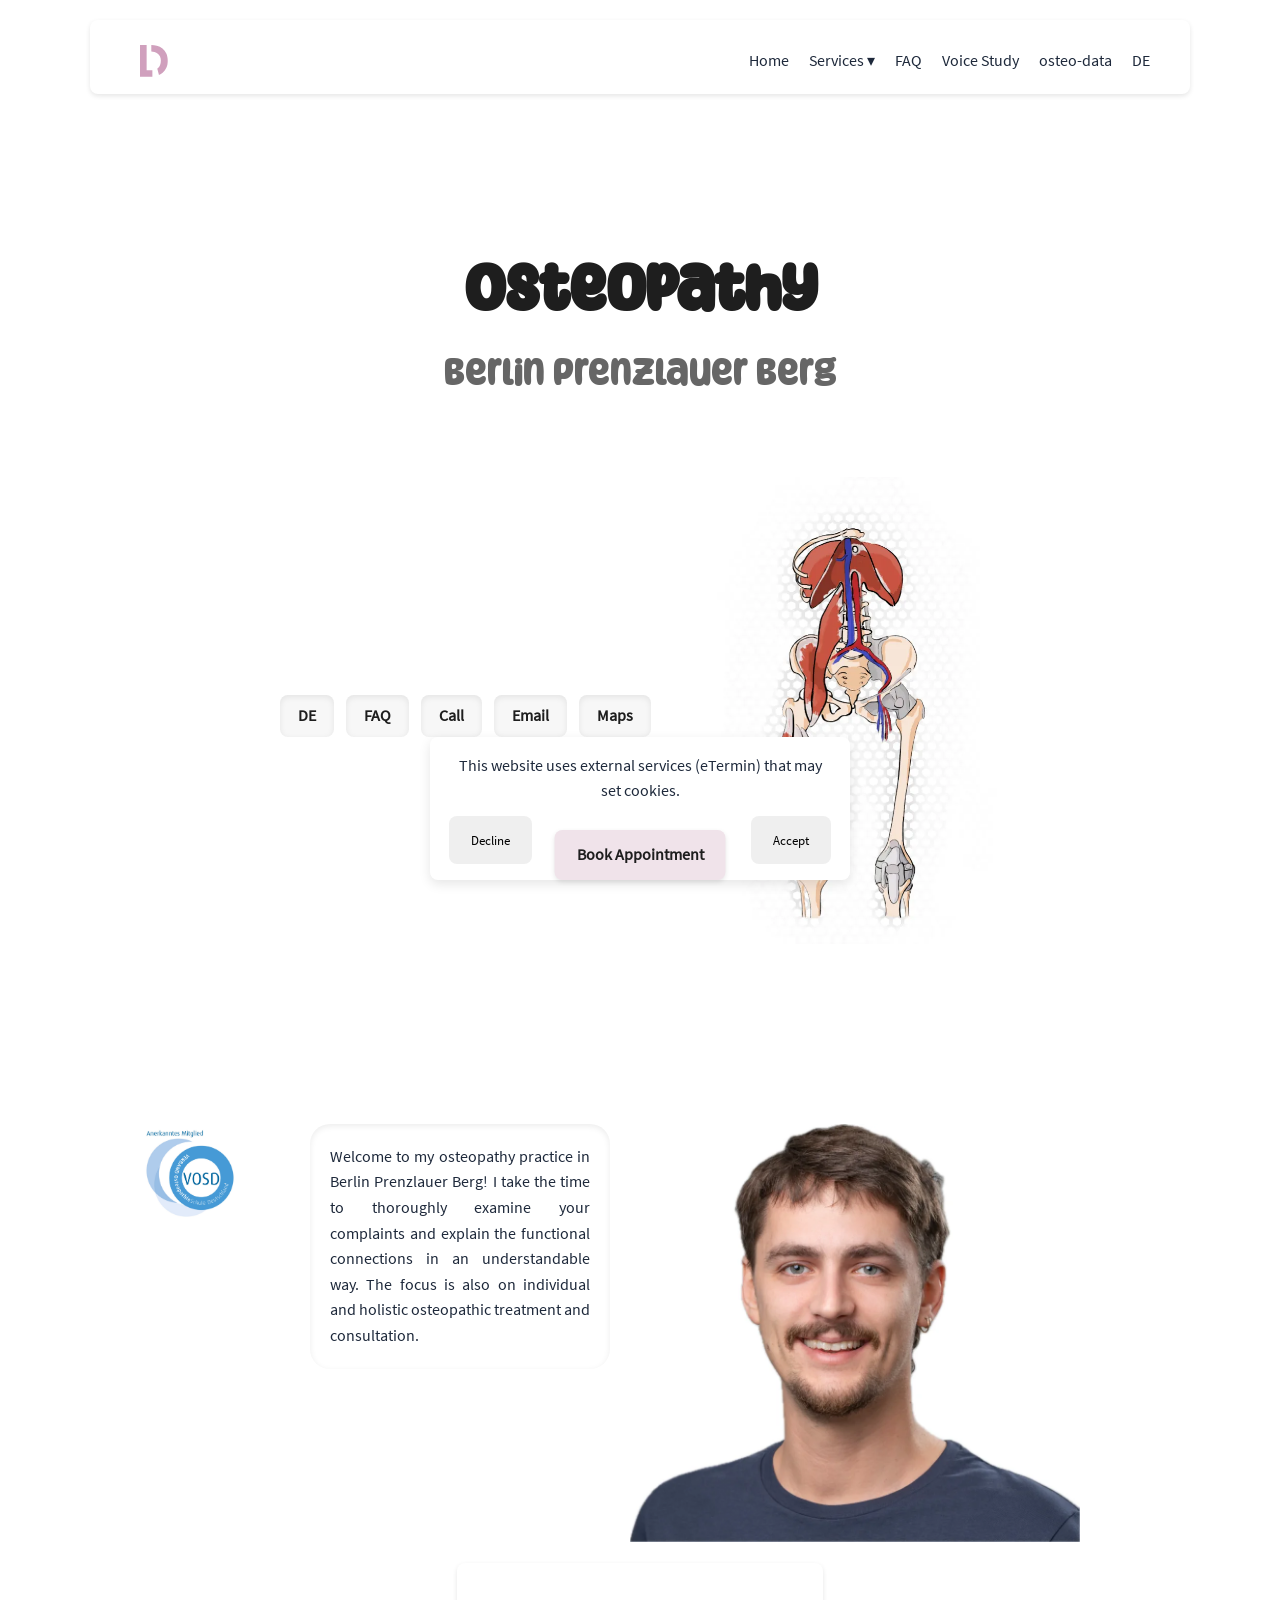
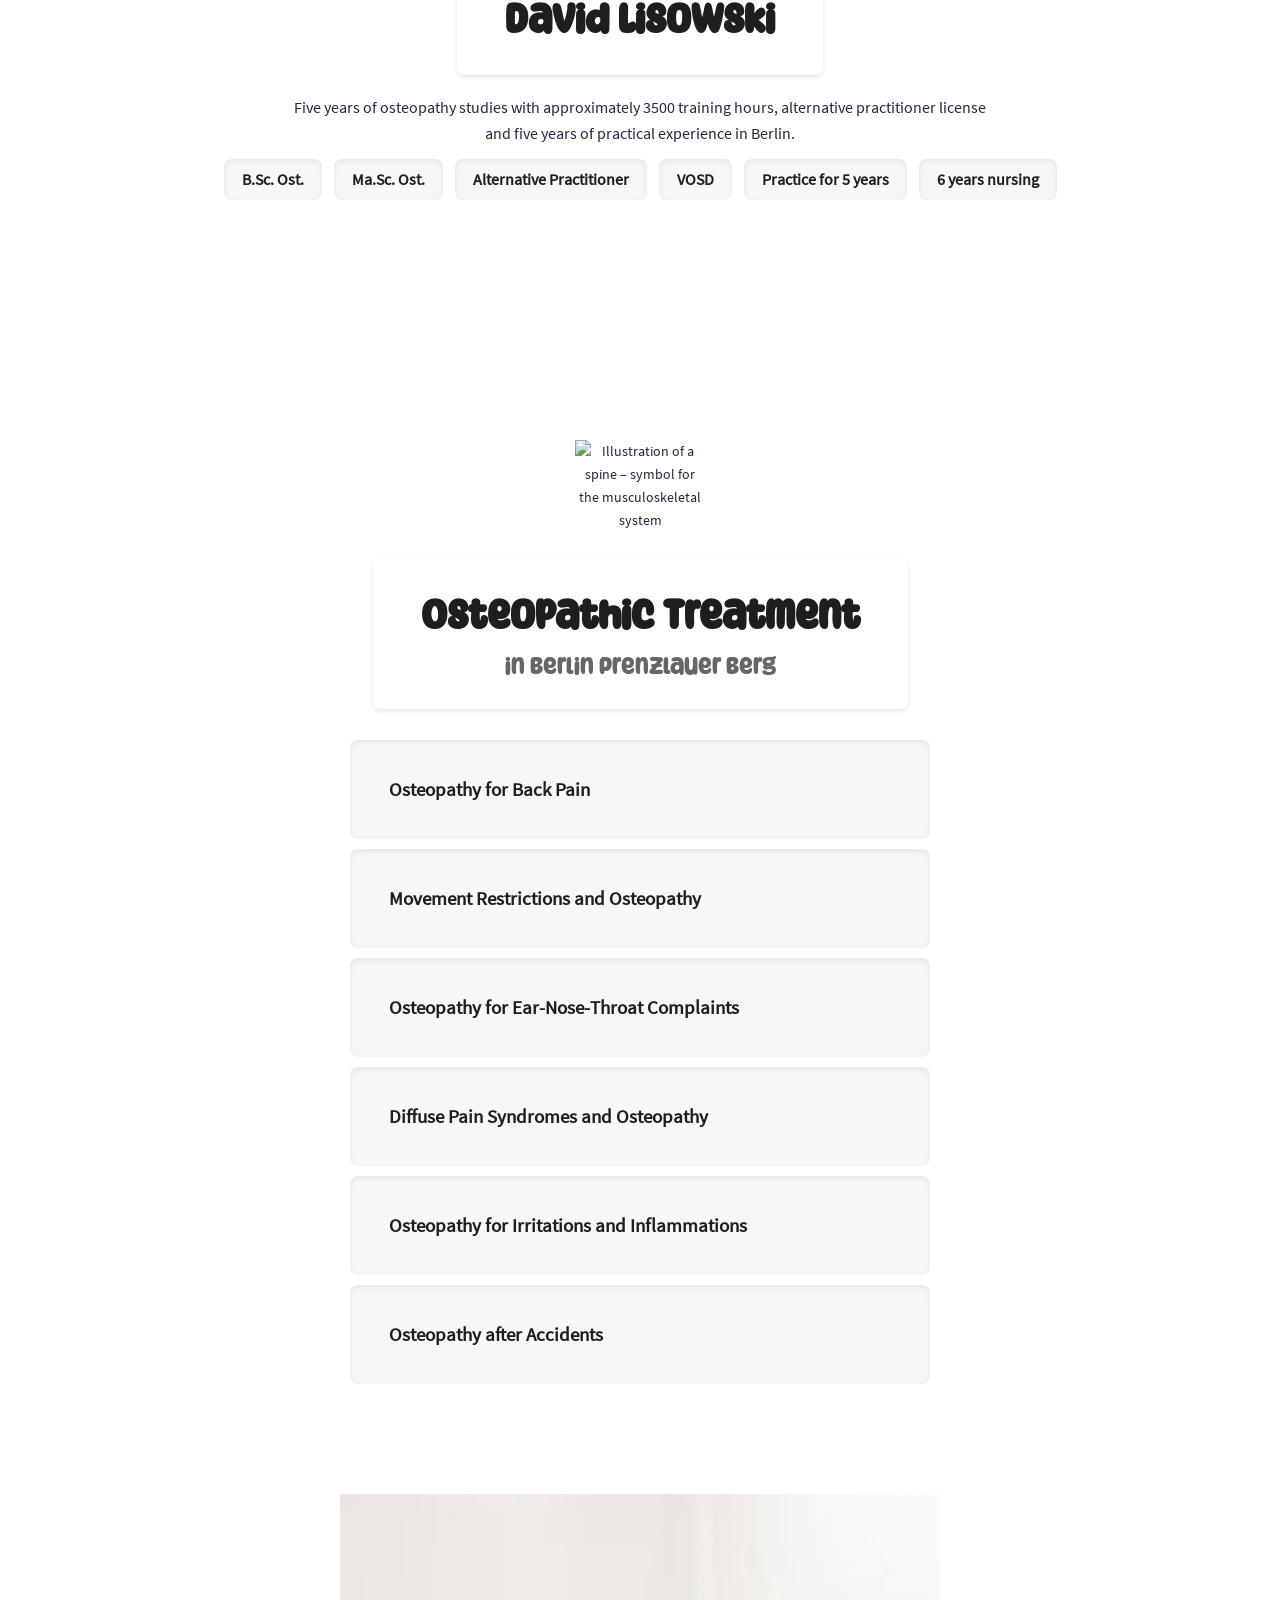
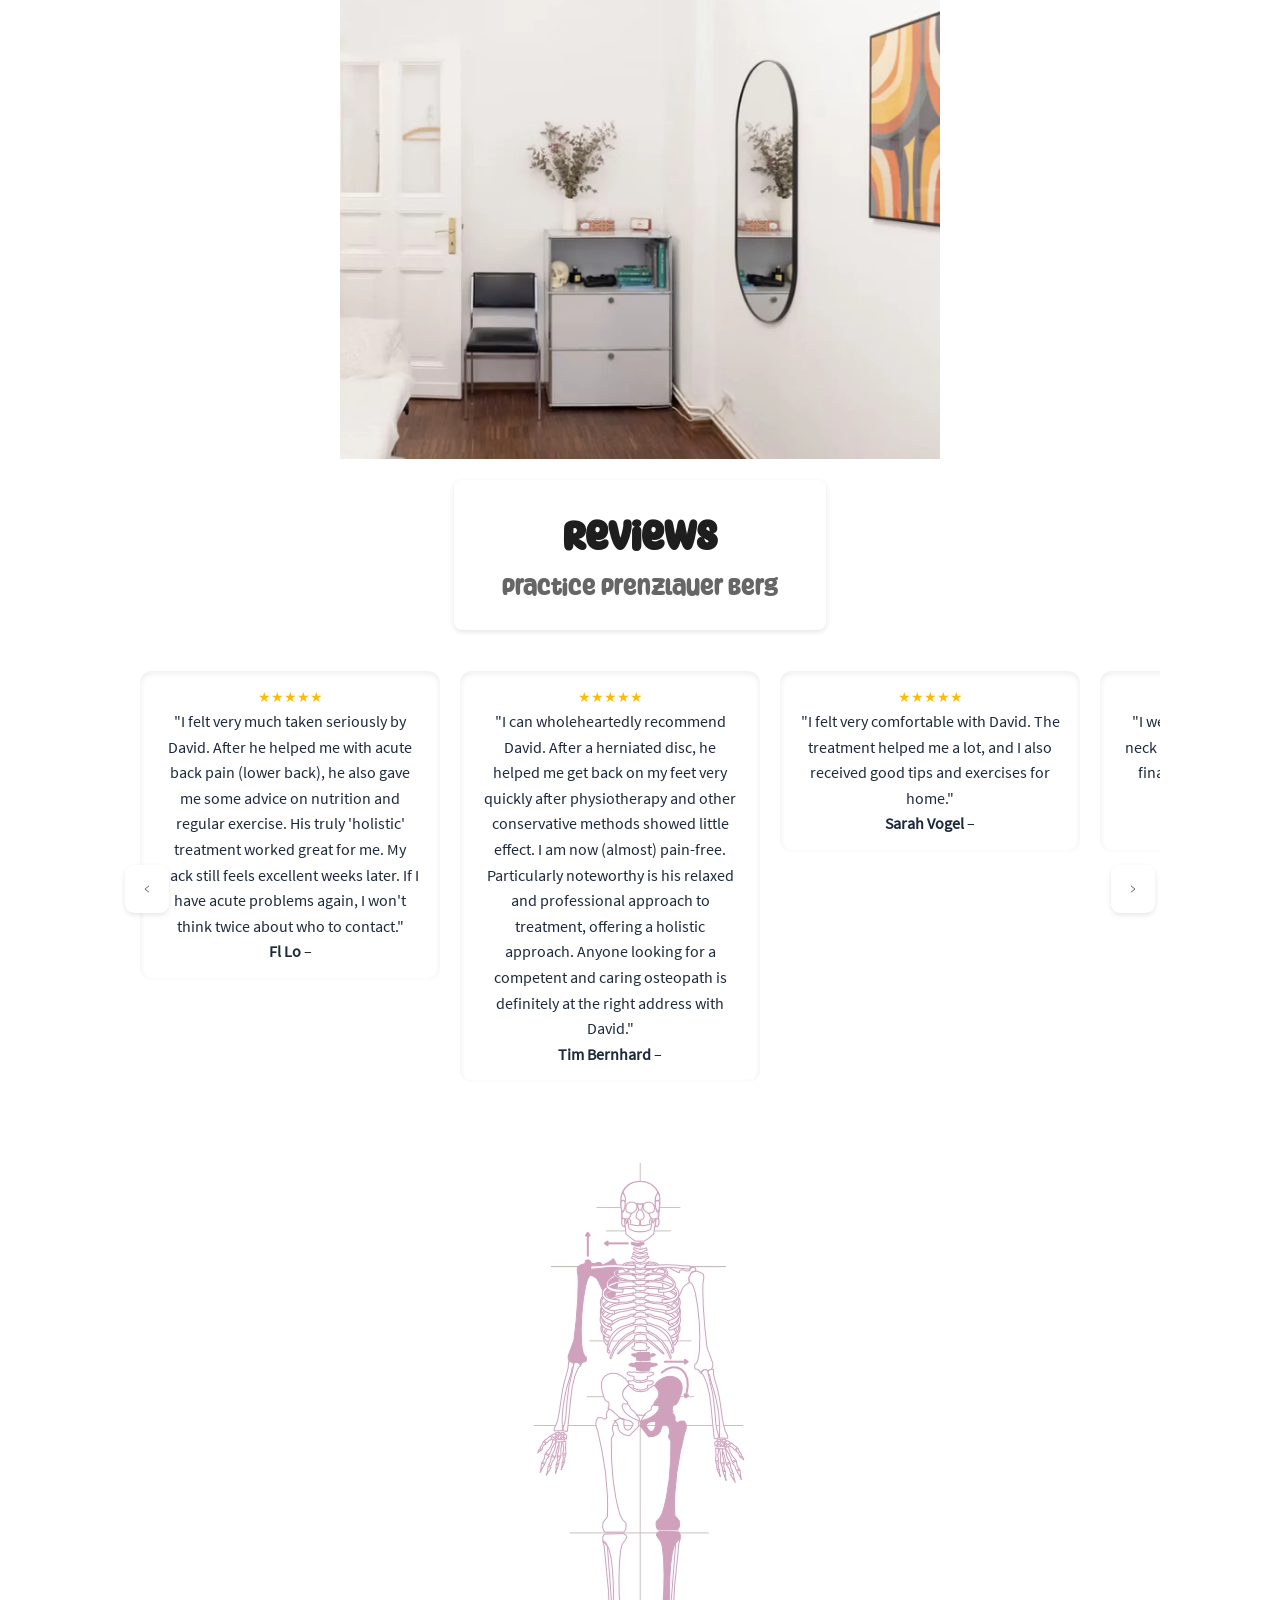
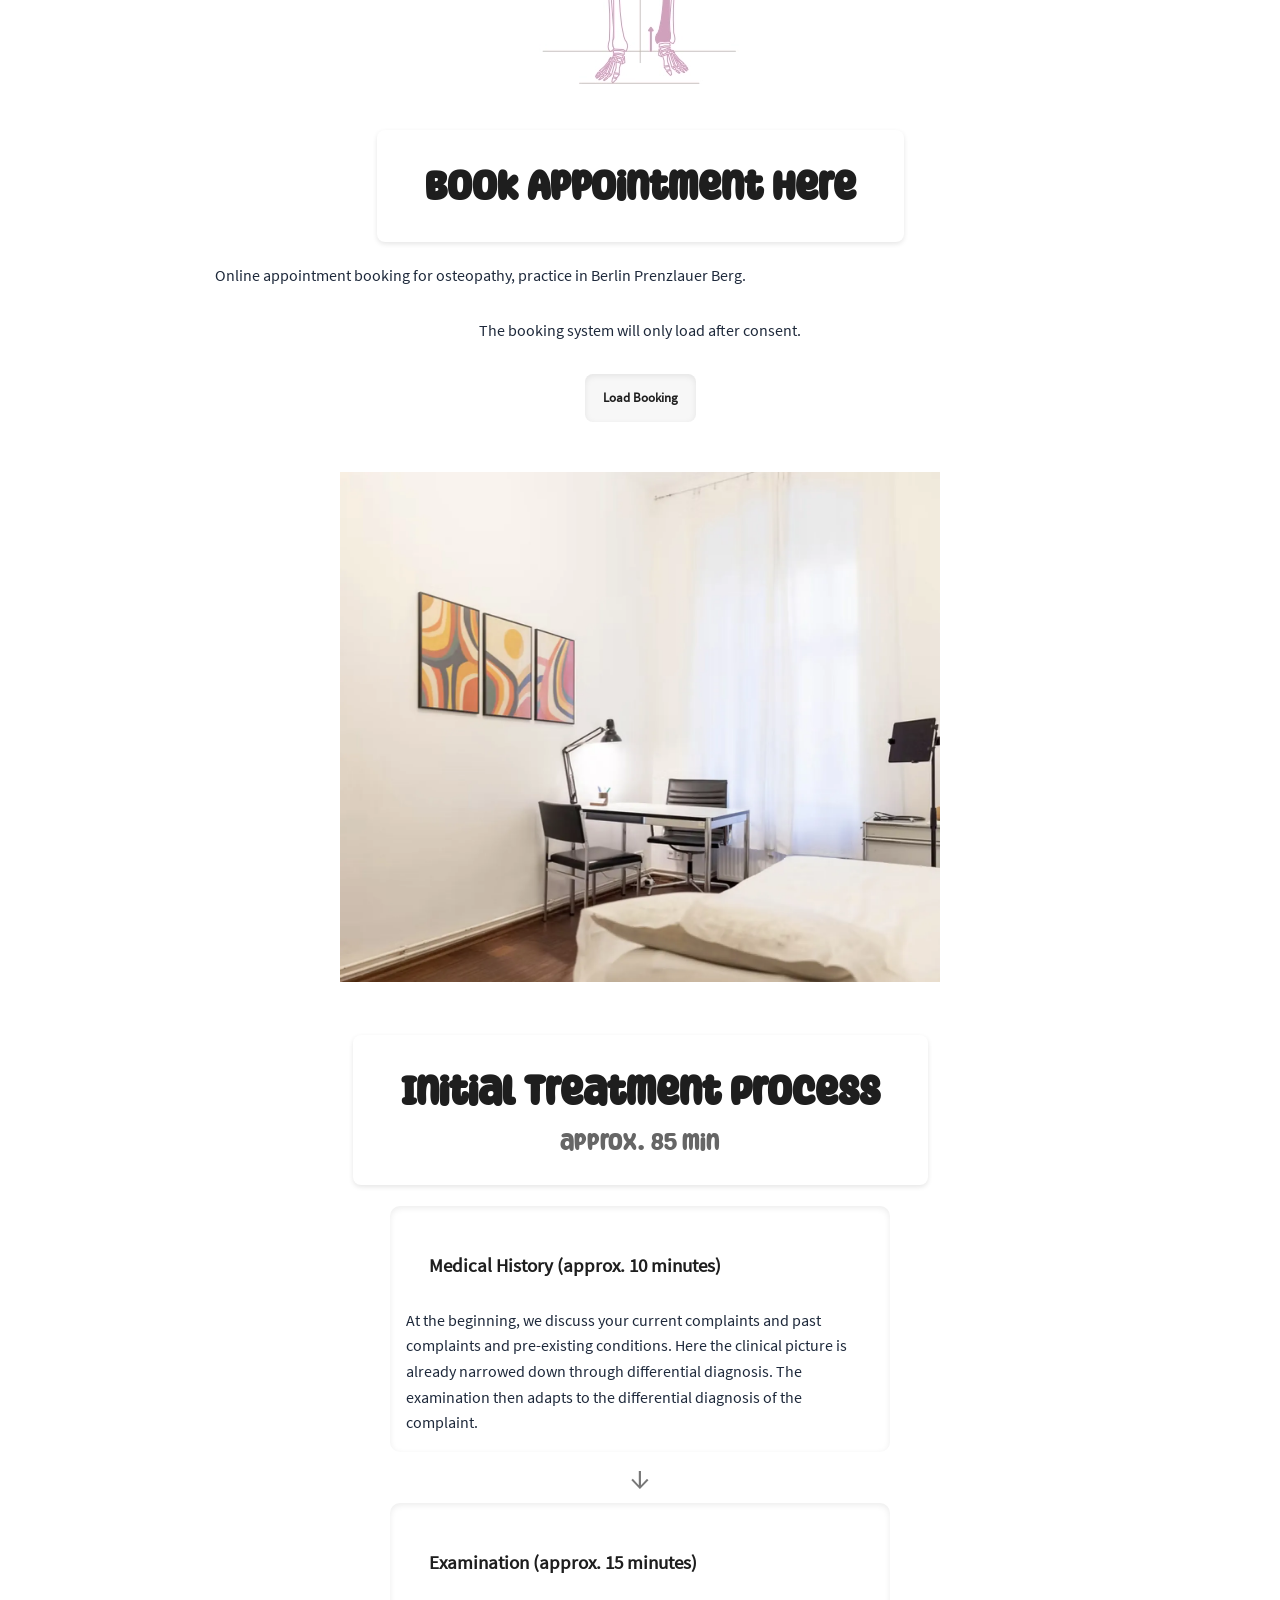
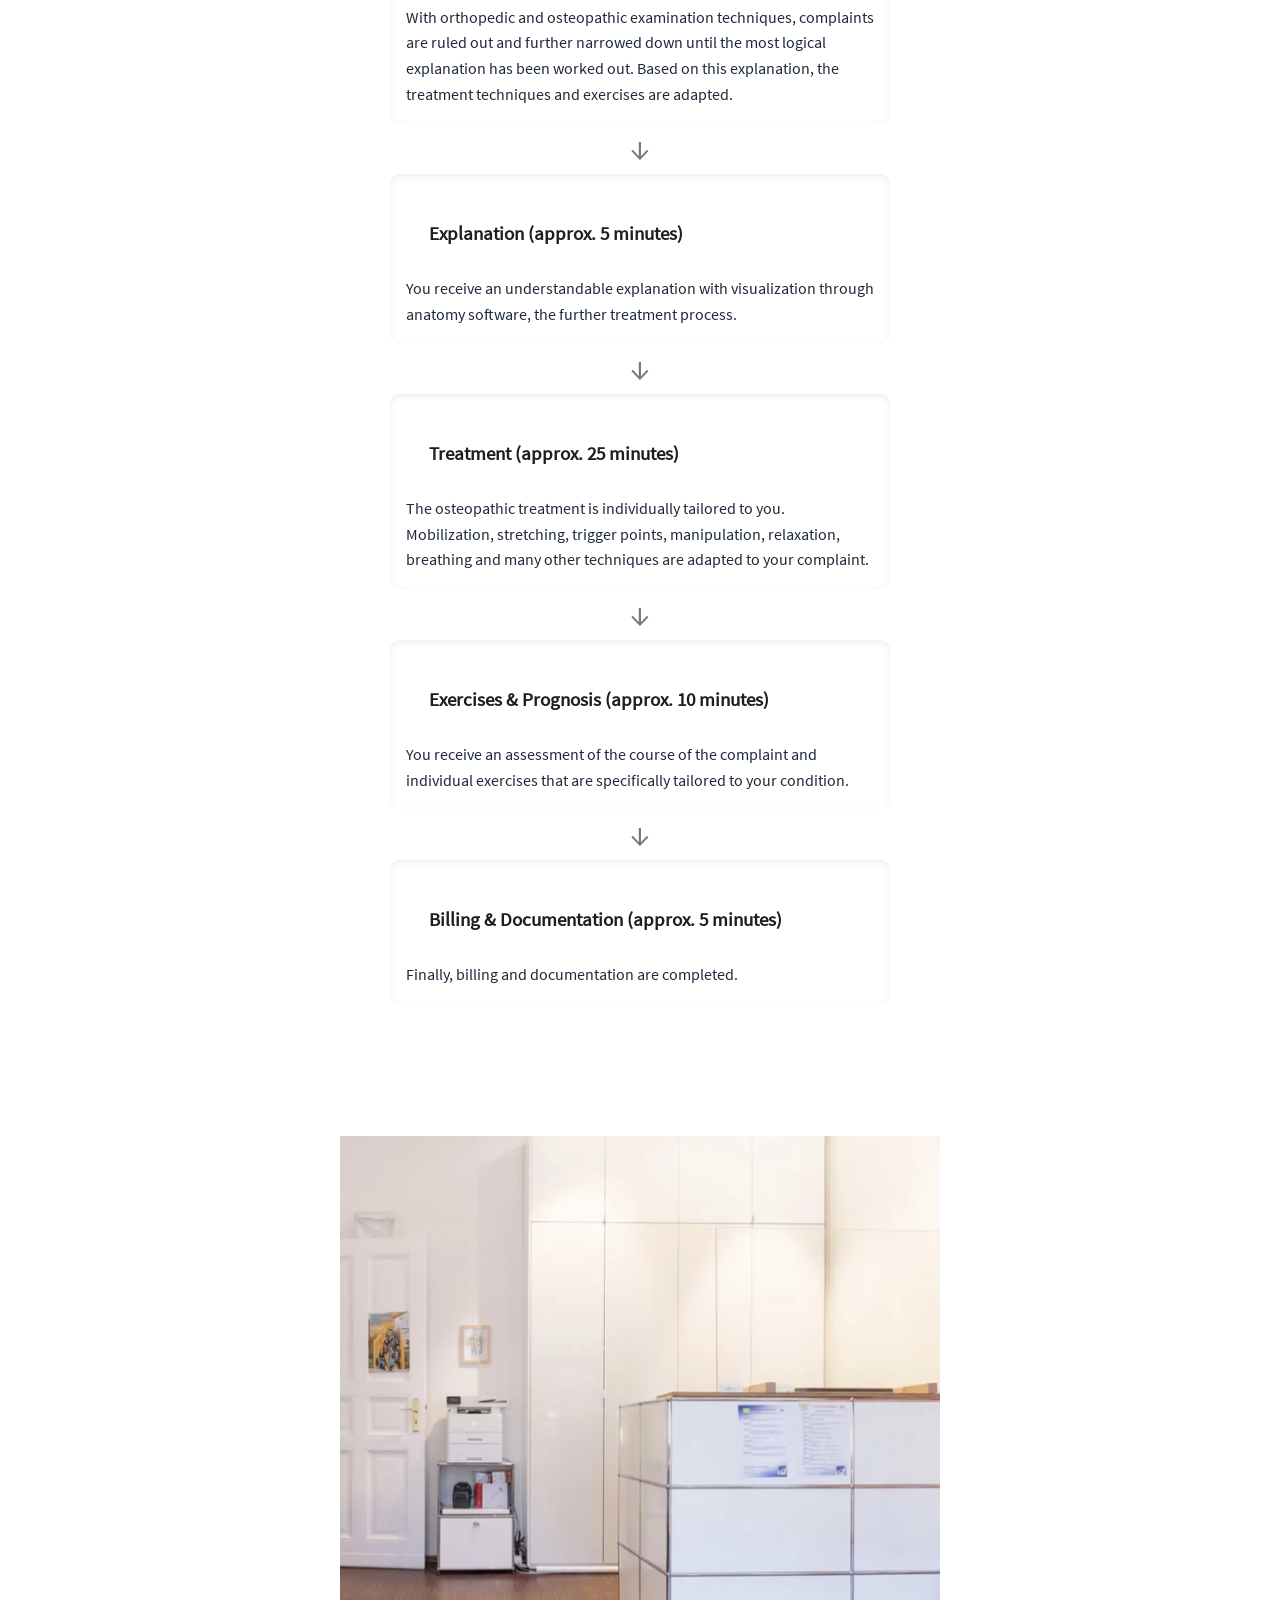
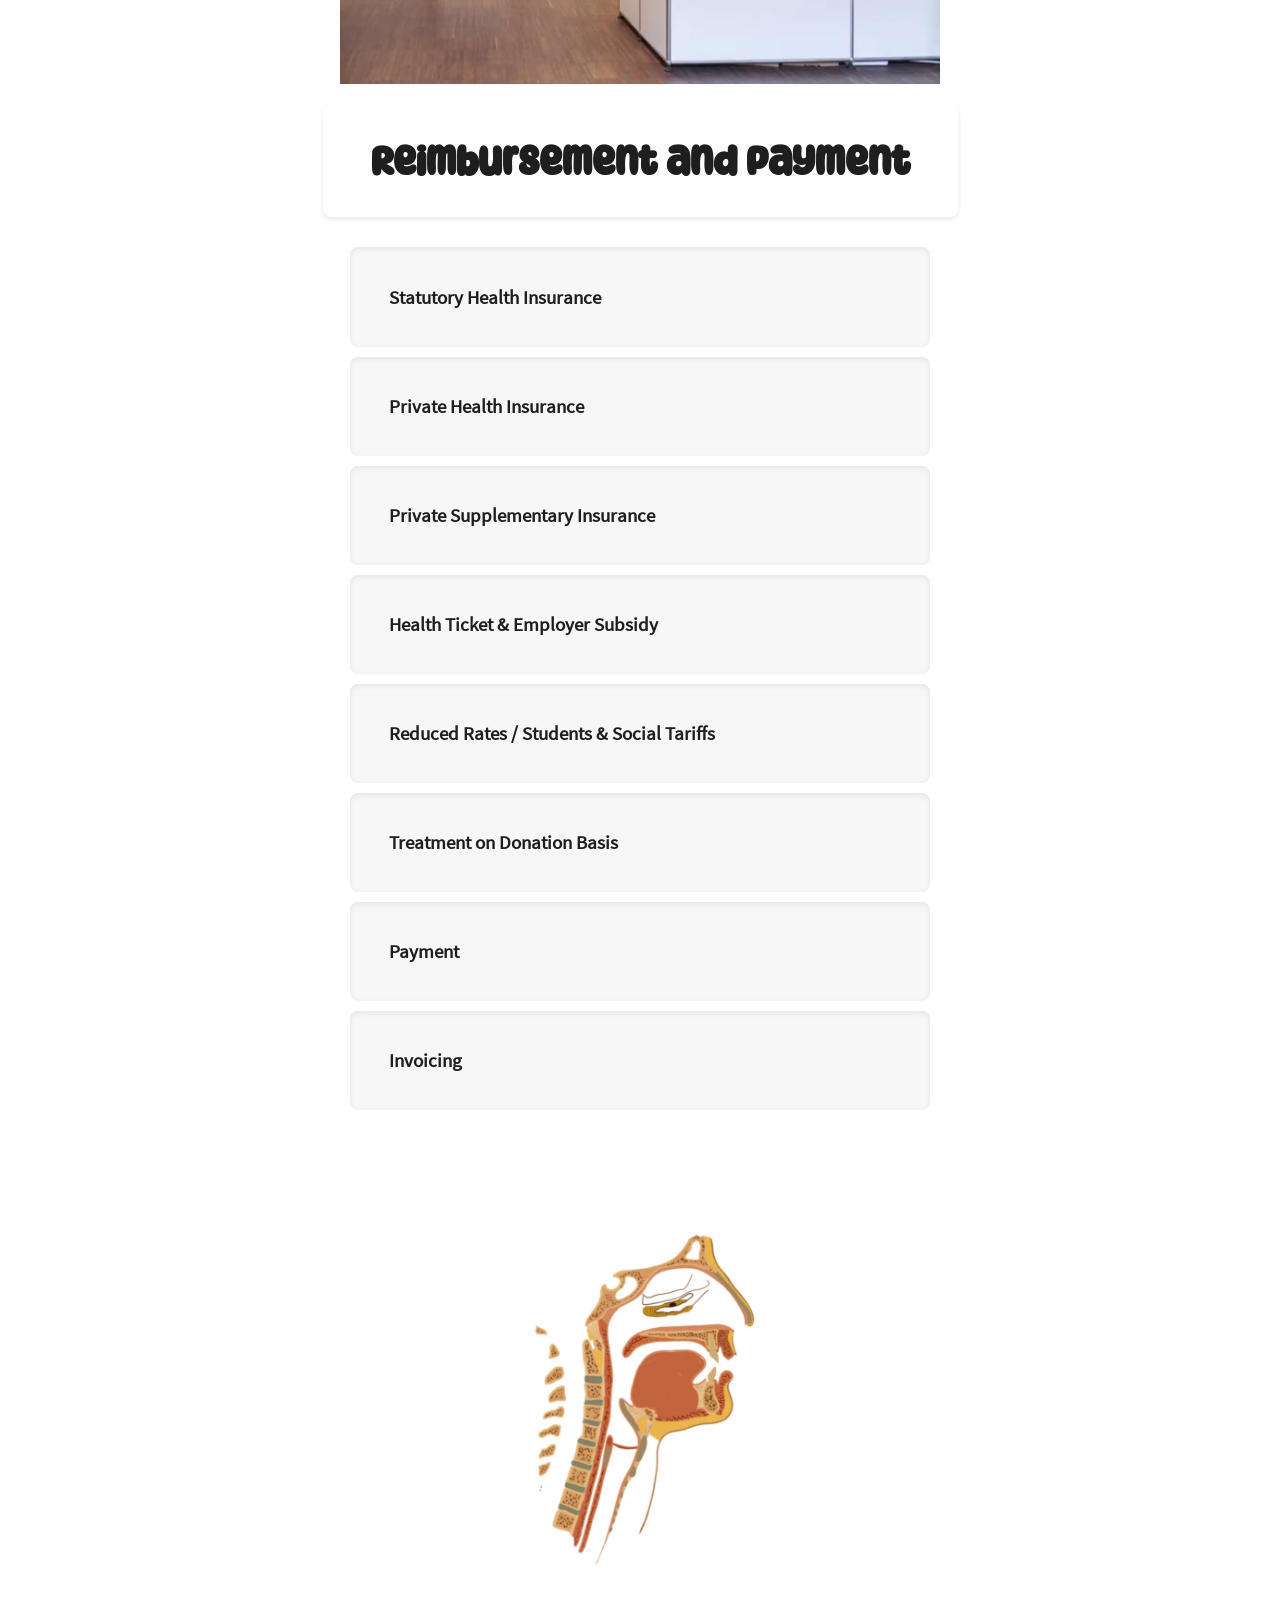
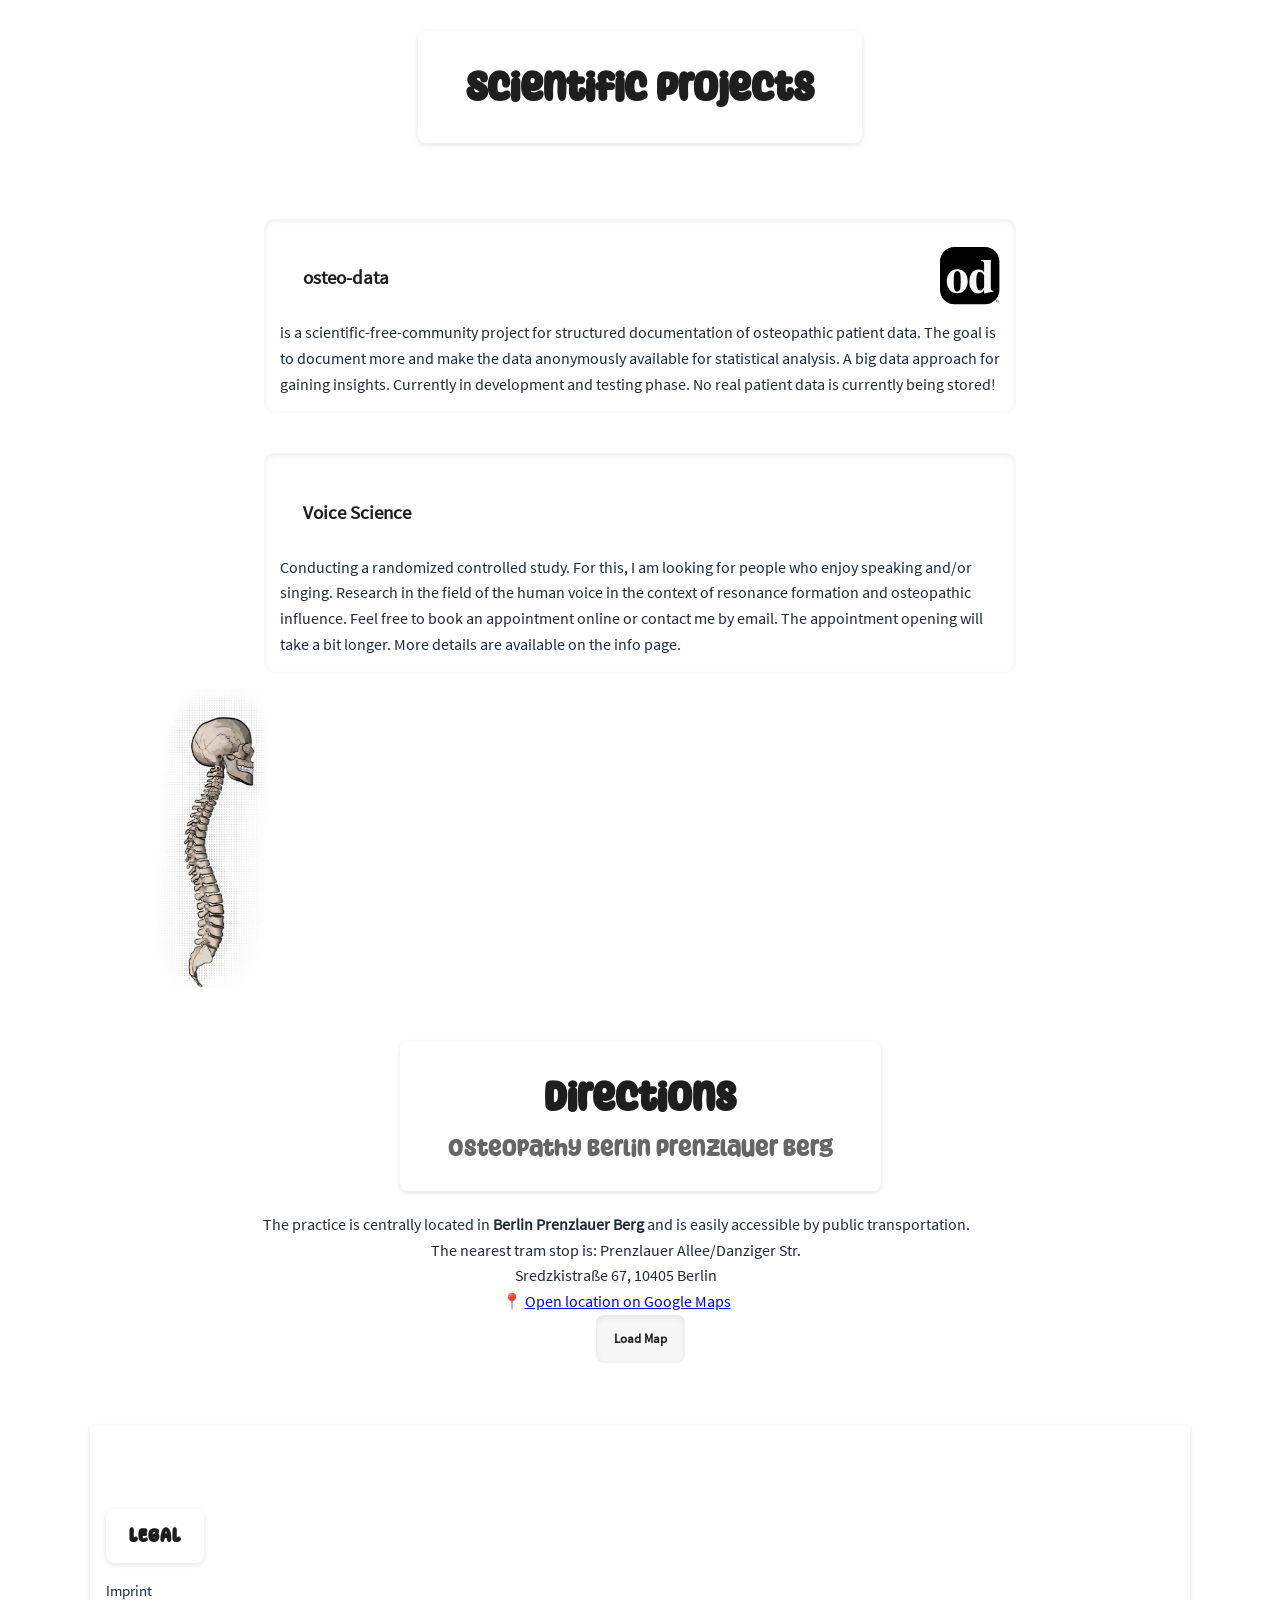
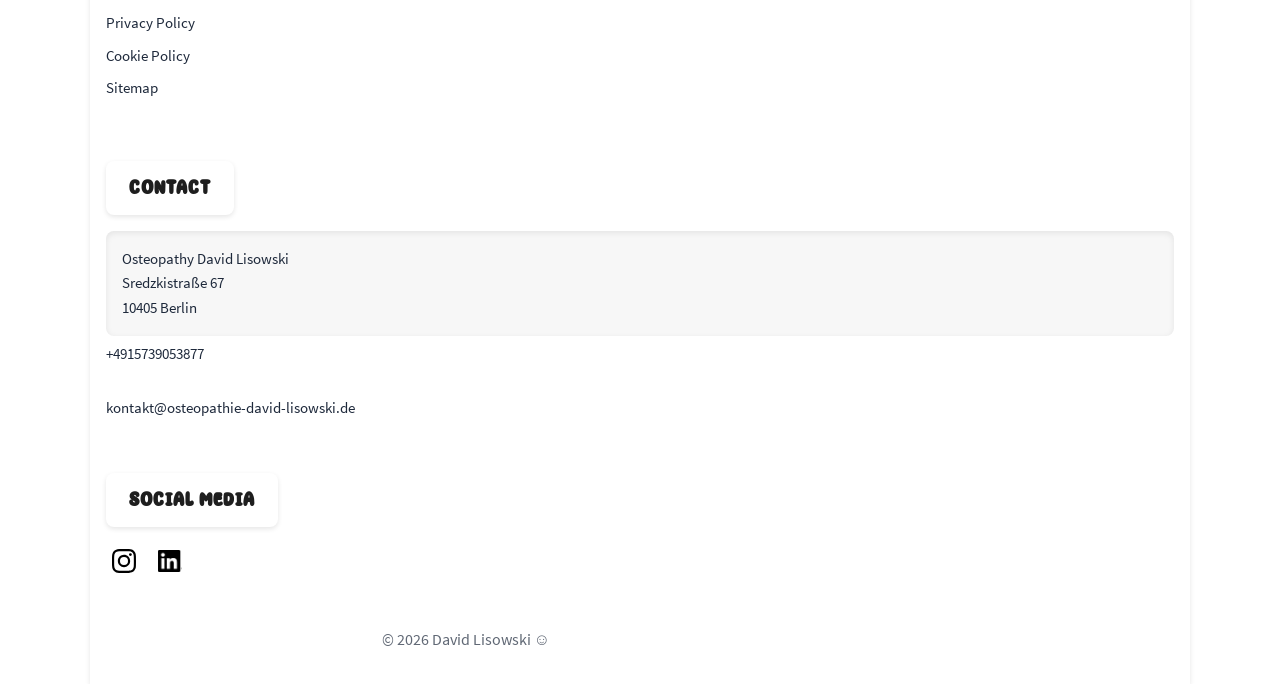
==== commit 1b4dc3c9: "en bandscheibe" ====
--- a/en/index.html
+++ b/en/index.html
@@ -1,227 +1,1358 @@
 <!DOCTYPE html>
 <html lang="en">
 <head>
-  <!-- Basis!!!!!!!!!!!!!!!!!!!!!!!!!!!!!!!!!!!!!!!!!!!!!!!!!!!!!!!!!!!! AM ENDE ALLES KOPIEREN bis auf Deutsch Englisch link TEXTE ÜBERSETZEN UND ALT TEXTE SCHREIBEN!!!!!!!!!!!!!  -->
+  <!-- =========================
+       BASIS & SEO-METADATEN
+  ========================= -->
   <meta charset="UTF-8">
   <meta name="viewport" content="width=device-width, initial-scale=1.0">
-  <!-- Deutsch Englisch -->
-  <link rel="alternate" hreflang="de" href="/index.html">
-  <link rel="alternate" hreflang="en" href="/en/index.html">
-
-  <!-- Titel (extrem wichtig für SEO) -->
-  <title>Osteopathie in Berlin | Praxis für ganzheitliche Therapie</title>
-
-  <!-- Meta Description (für Google Snippet) !!!!!!!!!!!!!!!!!!!-->
-  <meta name="description" content="Professionelle Osteopathie in Berlin ✓ Rückenschmerzen ✓ Nackenschmerzen ✓ Baby-Osteopathie ➤ Jetzt Termin vereinbaren!">
-
-  <!-- Keywords (nicht mehr wichtig, aber schadet nicht) -->
-  <meta name="keywords" content="Osteopathie Berlin, Osteopath Berlin, Rückenschmerzen Behandlung, Baby Osteopathie">
-
-  <!-- Noch Verlinken Fontpreload-->
-  <link rel="preload" href="/assets/fonts/super-fashion.woff2" as="font" type="font/woff2" crossorigin>
-
-  <!-- Autor -->
-  <meta name="author" content="Max Mustermann">
-
-  <!-- Robots -->
+  <meta http-equiv="X-UA-Compatible" content="IE=edge">
+  <title>Osteopathy in Berlin Prenzlauer Berg | David Lisowski</title>
+  <meta name="description" content="Osteopathy in Berlin Prenzlauer Berg with David Lisowski. Treatment of back pain, tinnitus, TMJ disorders, dizziness, knee pain and functional pain. Book your appointment online now!">
+  <meta name="keywords" content="Osteopathy Berlin, Osteopath Berlin Prenzlauer Berg, Back pain treatment, Osteopathy for disc herniation, Tinnitus, Voice disorders">
+  <meta name="author" content="Osteopathy Berlin - David Lisowski">
   <meta name="robots" content="index, follow">
-
-  <!-- Canonical URL -->
-  <link rel="canonical" href="https://www.deinewebsite.de/">
-
-  <!-- Open Graph (für Social Media & AI Vorschau) -->
-  <meta property="og:title" content="Osteopathie in Berlin">
-  <meta property="og:description" content="Ganzheitliche Osteopathie in Berlin – jetzt Termin buchen.">
+  <link rel="canonical" href="https://www.osteopathie-david-lisowski.de/">
+  <!-- =========================
+       SOCIAL / OPEN GRAPH
+  ========================= -->
+  <meta property="og:title" content="Osteopathy in Berlin Prenzlauer Berg – David Lisowski">
+  <meta property="og:description" content="Holistic osteopathy in Berlin Prenzlauer Berg. Book your appointment easily online.">
   <meta property="og:type" content="website">
-  <meta property="og:url" content="https://www.deinewebsite.de/">
-  <meta property="og:image" content="https://www.deinewebsite.de/assets/images/preview.jpg">
-
+  <meta property="og:url" content="https://www.osteopathie-david-lisowski.de/">
+  <meta property="og:image" content="https://www.osteopathie-david-lisowski.de/assets/images/praxisraum1.jpg">
+  <meta property="og:locale" content="en_US">
   <!-- Twitter Card -->
   <meta name="twitter:card" content="summary_large_image">
-  <meta name="twitter:title" content="Osteopathie in Berlin">
-  <meta name="twitter:description" content="Professionelle Osteopathie – jetzt Termin sichern.">
-  <meta name="twitter:image" content="https://www.deinewebsite.de/assets/images/preview.jpg">
-
-  <!-- Favicon -->
-  <link rel="icon" href="/favicon.ico" type="image/x-icon">
-
-  <!-- CSS -->
+  <meta name="twitter:title" content="Osteopathy in Berlin Prenzlauer Berg">
+  <meta name="twitter:description" content="Osteopathy practice for various pain syndromes, tinnitus, dizziness and many other conditions. Book your appointment online now.">
+  <meta name="twitter:image" content="https://www.osteopathie-david-lisowski.de/assets/images/praxisraum1.jpg">
+  <!-- =========================
+       FAVICON & FONTS
+  ========================= -->
+  <link rel="icon" type="image/svg+xml" href="/favicon.svg">
+  <link rel="icon" type="image/x-icon" href="/favicon.ico">
+  <link rel="icon" type="image/png" sizes="32x32" href="/favicon-32x32.png">
+  <link rel="icon" type="image/png" sizes="16x16" href="/favicon-16x16.png">
+  <link rel="apple-touch-icon" sizes="180x180" href="/apple-touch-icon.png">
+  <link rel="manifest" href="/site.webmanifest">
+  <link rel="preload" href="/assets/fonts/motley-forces.woff2" as="font" type="font/woff2" crossorigin>
+  <link rel="preload" href="/assets/fonts/source-sans-pro.regular.woff2" as="font" type="font/woff2" crossorigin>
+  <!-- Alternate Languages -->
+  <link rel="alternate" hreflang="de" href="https://www.osteopathie-david-lisowski.de/">
+  <link rel="alternate" hreflang="en" href="https://www.osteopathie-david-lisowski.de/en/index.html">
+  <!-- =========================
+       STYLESHEETS
+  ========================= -->
   <link rel="stylesheet" href="/assets/css/style.css">
-
-  <!-- Performance -->
-  <link rel="preconnect" href="https://fonts.googleapis.com">
-  <link rel="preconnect" href="https://fonts.gstatic.com" crossorigin>
-
-
-  <!-- Structured Data (EXTREM wichtig für Google & AI) -->
-  <script type="application/ld+json">
-  {
-    "@context": "https://schema.org",
-    "@type": "MedicalBusiness",
-    "name": "Osteopathie Praxis Berlin",
-    "image": "https://www.deinewebsite.de/assets/images/praxis.jpg",
-    "url": "https://www.deinewebsite.de",
-    "telephone": "+49 30 12345678",
-    "address": {
-      "@type": "PostalAddress",
-      "streetAddress": "Musterstraße 1",
-      "addressLocality": "Berlin",
-      "postalCode": "10115",
-      "addressCountry": "DE"
+  <!-- =========================
+       STRUCTURED DATA (SEO) SCHMEMA
+  ========================= -->
+<script type="application/ld+json">
+{
+  "@context": "https://schema.org",
+  "@graph": [
+
+    {
+      "@type": "MedicalBusiness",
+      "@id": "https://www.osteopathie-david-lisowski.de/#medicalbusiness",
+      "name": "Osteopathy David Lisowski",
+      "url": "https://www.osteopathie-david-lisowski.de/",
+      "image": "https://www.osteopathie-david-lisowski.de/assets/images/praxisraum1.jpg",
+      "description": "Osteopathic practice in Berlin Prenzlauer Berg specializing in ENT complaints, tinnitus, voice function and functional osteopathic treatment.",
+      "telephone": "+49 157 39053877",
+      "email": "kontakt@osteopathie-david-lisowski.de",
+
+      "address": {
+        "@type": "PostalAddress",
+        "streetAddress": "Sredzkistraße 67",
+        "postalCode": "10405",
+        "addressLocality": "Berlin",
+        "addressCountry": "DE"
+      },
+
+      "geo": {
+        "@type": "GeoCoordinates",
+        "latitude": 52.5375,
+        "longitude": 13.4200
+      },
+
+      "openingHours": "Mo-Fr 09:00-20:00",
+      "priceRange": "€€",
+
+      "medicalSpecialty": "Osteopathic",
+
+      "areaServed": {
+        "@type": "City",
+        "name": "Berlin"
+      },
+
+      "knowsAbout": [
+        "Osteopathy",
+        "Tinnitus Treatment",
+        "Ear Nose Throat Complaints",
+        "Voice Function",
+        "Manual Therapy",
+        "Functional Medicine"
+      ],
+
+      "sameAs": [
+        "https://www.instagram.com/osteopathiedavidlisowski/",
+        "http://www.linkedin.com/in/osteopathie-david-lisowski",
+        "https://www.google.com/maps?cid=14881909575042019418"
+      ],
+
+      "hasOfferCatalog": {
+        "@type": "OfferCatalog",
+        "name": "Osteopathic Services",
+        "itemListElement": [
+
+          {
+            "@type": "Offer",
+            "@id": "https://www.osteopathie-david-lisowski.de/#osteopathie-behandlung",
+            "itemOffered": {
+              "@type": "MedicalTherapy",
+              "name": "Osteopathic Treatment"
+            }
+          },
+
+          {
+            "@type": "Offer",
+            "itemOffered": {
+              "@type": "MedicalCondition",
+              "name": "ENT Complaints (Tinnitus, Dizziness, TMJ)"
+            }
+          },
+
+          {
+            "@type": "Offer",
+            "itemOffered": {
+              "@type": "MedicalTherapy",
+              "name": "Voice Function & Voice Science"
+            }
+          },
+
+          {
+            "@type": "Offer",
+            "itemOffered": {
+              "@type": "MedicalObservationalStudy",
+              "name": "Osteo-Data Research Project"
+            }
+          }
+        ]
+      },
+
+      "potentialAction": {
+        "@type": "ScheduleAction",
+        "target": {
+          "@type": "EntryPoint",
+          "urlTemplate": "https://www.etermin.net/davidliso",
+          "actionPlatform": [
+            "http://schema.org/DesktopWebPlatform",
+            "http://schema.org/MobileWebPlatform"
+          ]
+        },
+        "result": {
+          "@type": "Reservation",
+          "name": "Online Appointment Booking"
+        }
+      }
     },
-    "openingHours": "Mo-Fr 09:00-18:00",
-    "priceRange": "€€"
-  }
-  </script>
-
+
+    {
+      "@type": "Organization",
+      "@id": "https://www.osteopathie-david-lisowski.de/#organization",
+      "name": "Osteopathy David Lisowski",
+      "url": "https://www.osteopathie-david-lisowski.de/",
+      "sameAs": [
+        "https://www.instagram.com/osteopathiedavidlisowski/",
+        "http://www.linkedin.com/in/osteopathie-david-lisowski",
+
+        "https://www.google.com/maps?cid=14881909575042019418"
+      ]
+    },
+
+    {
+      "@type": "WebSite",
+      "@id": "https://www.osteopathie-david-lisowski.de/#website",
+      "url": "https://www.osteopathie-david-lisowski.de/",
+      "name": "Osteopathy David Lisowski",
+      "potentialAction": {
+        "@type": "SearchAction",
+        "target": "https://www.osteopathie-david-lisowski.de/?s={search_term_string}",
+        "query-input": "required name=search_term_string"
+      }
+    },
+
+    {
+      "@type": "FAQPage",
+      "@id": "https://www.osteopathie-david-lisowski.de/#faq",
+      "mainEntity": [
+        {
+          "@type": "Question",
+          "name": "Do statutory health insurance companies cover osteopathic treatments?",
+          "acceptedAnswer": {
+            "@type": "Answer",
+            "text": "Many statutory health insurance companies partially reimburse osteopathic treatments, usually between €30 and €60 per session, often with a doctor's prescription."
+          }
+        },
+        {
+          "@type": "Question",
+          "name": "Do private health insurance companies pay for osteopathy?",
+          "acceptedAnswer": {
+            "@type": "Answer",
+            "text": "Private health insurance companies cover osteopathy fully or partially depending on the tariff according to GebüH."
+          }
+        },
+        {
+          "@type": "Question",
+          "name": "Are supplementary insurance policies for osteopathy accepted?",
+          "acceptedAnswer": {
+            "@type": "Answer",
+            "text": "Many supplementary insurance policies reimburse 60 to 100 percent of osteopathic treatment costs."
+          }
+        },
+        {
+          "@type": "Question",
+          "name": "What is the health ticket?",
+          "acceptedAnswer": {
+            "@type": "Answer",
+            "text": "The health ticket enables tax-subsidized coverage of osteopathic treatments by employers."
+          }
+        }
+      ]
+    }
+
+  ]
+}
+</script>
 </head>
 <body>
-
+<div id="cookie-banner" class="cookie-banner">
+  <p>
+    This website uses external services (eTermin) that may set cookies.
+  </p>
+  <div class="cookie-actions">
+    <button id="decline-cookies">Decline</button>
+    <button id="accept-cookies">Accept</button>
+  </div>
+</div>
+<div class="cta-fixed">
+  <a href="#termin" id="ctaButton" class="cta-btn">Book Appointment</a>
+</div>
 <!-- =========================
      NAVIGATION (GLOBAL)
 ========================= -->
-<nav class="nav" role="navigation" aria-label="Hauptnavigation">
+<nav class="nav" role="navigation" aria-label="Main navigation">
   <div class="nav-inner">
-    <a href="/index.html" class="logo" id="logo" aria-label="Startseite Osteopathie David Lisowski">
+    <a href="/index.html" class="logo" id="logo" aria-label="Homepage Osteopathy David Lisowski">
       <span class="logo-inner">
-        <img src="assets/images/logo-osteopathie-david-lisowski.svg"
-             alt="Logo Osteopathie Praxis David Lisowski Berlin">
+        <img src="/assets/images/logo-osteopathie-david-lisowski.svg"
+             alt="Logo Osteopathy Practice David Lisowski Berlin">
       </span>
     </a>
     <!-- Desktop Navigation -->
     <div class="nav-menu" aria-label="Desktop Navigation">
-      <a href="/index.html">Home</a>
+      <a href="#hero">Home</a>
       <!-- DROPDOWN -->
       <div class="nav-dropdown">
-        <a href="#leistungen" class="nav-parent">Leistungen ▾</a>
+        <a href="#leistungen" class="nav-parent">Services ▾</a>
         <div class="dropdown-menu">
-          <a href="#leistungen">Beschwerden</a>
+          <a href="#leistungen">Conditions</a>
           <a href="/tinnitus/index.html">Tinnitus</a>
-          <a href="/bandscheibenvorwölbung/index.html">Bandscheibenvorwölbung</a>
+          <a href="/bandscheibenvorwölbung/index.html">Disc Bulge</a>
         </div>
       </div>
       <a href="/faq/">FAQ</a>
-      <a href="/stimmforschung/index.html">Stimm-Studie</a>
+      <a href="/stimmforschung/index.html">Voice Study</a>
       <a href="/osteo-data/index.html">osteo-data</a>
-      <a href="/en/index.html">EN</a>
-    </div>
-    <button class="menu-btn" id="menuBtn" aria-label="Menü öffnen">☰</button>
+      <a href="/index.html">DE</a>
+    </div>
+    <button class="menu-btn" id="menuBtn" aria-label="Open menu">☰</button>
   </div>
 </nav>
 <!-- SIDE MENU -->
 <nav class="side-menu" id="sideMenu" aria-label="Mobile Navigation">
-  <a href="/index.html">Start</a>
-  <a href="#leistungen">Leistungen</a>
+  <a href="#hero">Home</a>
+  <a href="#leistungen">Services</a>
   <a href="/faq/">FAQ</a>
-  <a href="/bandscheibenvorfall/">Bandscheibenvorfall</a>
+  <a href="/bandscheibenvorfall/">Disc Herniation</a>
   <a href="/tinnitus/">Tinnitus</a>
-  <a href="/studie-stimme/">Stimm-Studie</a>
+  <a href="/studie-stimme/">Voice Study</a>
   <a href="/osteo-data/index.html">﹤osteo-data﹥</a>
-  <a href="#location">Anfahrt</a>
-  <a href="/en/index.html">EN</a>
+  <a href="#location">Directions</a>
+  <a href="/index.html">DE</a>
 </nav>
-
-<!-- HERO -->
-<section class="hero">
-  <div class="hero-content">
-    <h1>OSTEOPATHIE
-       <span>Berlin Prenzlauer Berg</span>
-    </h1>
-    <div class="hero-buttons">
-      <a href="#kontakt" class="btn">Termin buchen</a>
-      <a href="tel:+4915739053877" class="btn secondary">Anrufen</a>
-    </div>
+<!-- =========================
+     MAIN CONTENT
+========================= -->
+<main id="main-content">
+<!-- =========================
+     HEADER / HERO
+========================= -->
+<header id="hero" class="hero" aria-label="Osteopathy in Berlin Prenzlauer Berg">
+  <h1>Osteopathy <span>Berlin Prenzlauer Berg</span></h1>
+  <div class="hero-box">
+    <!-- CTA BUTTONS -->
+    <div class="cta-buttons" aria-label="Contact and navigation buttons">
+      <a href="/index.html" class="cta-btn" aria-label="german version" hreflang="de">DE</a>
+      <a href="/faq/index.html" class="cta-btn" aria-label="FAQ" hreflang="faq">FAQ</a>
+      <a href="tel:+4915739053877" class="cta-btn" aria-label="Call">Call</a>
+      <a href="mailto:kontakt@osteopathie.de" class="cta-btn" aria-label="Send email">Email</a>
+      <a href="#maps" class="cta-btn" aria-label="Go to location">Maps</a>
+    </div>
+    <!-- HERO IMAGE -->
+    <div class="hero-image" aria-label="Anatomy image for first impression">
+      <picture>
+        <source srcset="/assets/images/parietale.webp" type="image/webp">
+        <img 
+          src="/assets/images/parietale.jpg"
+          alt="Illustration of osteopathic treatment in the head and neck area"
+          width="800"
+          height="600"
+          loading="eager"
+          fetchpriority="high"
+          decoding="async"
+        >
+      </picture>
+    </div>
+  </div>
+</header>
+  <!-- =========================
+       PROFIL
+  ========================= -->
+<section class="profile" id="praxis" aria-label="Practice profile Osteopathy Berlin">
+  <div class="profile-details">
+      <img src="/assets/images/logovosd.svg"
+        alt="Logo recognized member of the Association of Osteopathy School Germany"
+        class="profile-logo">
+    <div class="speech-bubble">
+      <p>
+        Welcome to my osteopathy practice in Berlin Prenzlauer Berg!
+        I take the time to thoroughly examine your complaints
+        and explain the functional connections in an understandable way. 
+        The focus is also on individual and holistic osteopathic treatment and consultation. 
+      </p>
+    </div>
+    <picture>
+      <source srcset="/assets/images/profilbild.webp" type="image/webp">
+      <img src="/assets/images/profilbild.jpg"
+            alt="David Lisowski – Osteopathy Berlin Prenzlauer Berg"
+            width="800" height="600" loading="lazy">
+    </picture>
+  </div>
+  <h2>David Lisowski</h2>
+  <div class="certifikates-description">
+    <p>Five years of osteopathy studies with approximately 3500 training hours, alternative practitioner license and five years 
+      of practical experience in Berlin.</p>
+  </div>
+  <div class="certificates" aria-label="Certificates and qualifications">
+    <a href="#" class="certificate">B.Sc. Ost.</a>
+    <a href="#" class="certificate">Ma.Sc. Ost.</a>
+    <a href="#" class="certificate">Alternative Practitioner</a>
+    <a href="https://vosd-online.de/" class="certificate" rel="nofollow">VOSD</a>
+    <a class="certificate">Practice for 5 years</a>
+    <a href="https://www.juedisches-krankenhaus.de/home.html" class="certificate">6 years nursing</a>
   </div>
 </section>
-
-<!-- TRUST -->
-<section class="trust">
-  <div>⭐ 4.9 Bewertung</div>
-  <div>✔ 10+ Jahre Erfahrung</div>
-  <div>✔ Ganzheitlicher Ansatz</div>
+<!-- =========================
+      Services Accordion
+========================= -->
+<section id="leistungen" class="spine" aria-labelledby="leistungen-heading">
+  <!-- Decorative Spine Image -->
+  <div class="spine-image" aria-hidden="true">
+    <picture>
+      <source srcset="/assets/images/Wirbelsäule.webp" type="image/webp">
+      <img 
+        src="/assets/images/wirbelsäule.jpg"
+        alt="Illustration of a spine – symbol for the musculoskeletal system"
+        width="800"
+        height="600"
+        loading="lazy"
+        decoding="async"
+      >
+    </picture>
+  </div>
+  <!-- Main Heading -->
+  <h2 id="leistungen-heading">
+    Osteopathic Treatment
+    <span>in Berlin Prenzlauer Berg</span>
+  </h2>
+  <!-- Accordion Area with Structured Content -->
+  <div class="accordion" itemscope itemtype="https://schema.org/Service">
+    <!-- Back Pain -->
+    <div class="accordion-item" itemprop="hasOfferCatalog" itemscope itemtype="https://schema.org/OfferCatalog">
+      <button class="accordion-header" aria-expanded="false">
+        <h3 itemprop="name">Osteopathy for Back Pain</h3>
+      </button>
+      <div class="accordion-content" itemprop="itemListElement">
+        <p itemprop="description">
+          With precise osteopathic mobilizations, tensions, functional restrictions and 
+          complaints in the back and spine area can be treated.
+        </p>
+        <ul>
+          <li>Acute lower back pain (Lumbago)</li>
+          <li>Diffuse pain in the spine area – cervical, thoracic, lumbar spine, SI joint</li>
+          <li>Tension headaches</li>
+          <li>Sciatica</li>
+          <li> <a href="/bandscheibenvorfall/" aria-label="More information about osteopathy for disc herniation in Berlin">Disc bulge</a>, </li>
+        </ul>
+      </div>
+    </div>
+    <!-- Movement Restrictions -->
+    <div class="accordion-item" itemprop="hasOfferCatalog" itemscope itemtype="https://schema.org/OfferCatalog">
+      <button class="accordion-header" aria-expanded="false">
+        <h3 itemprop="name">Movement Restrictions and Osteopathy</h3>
+      </button>
+      <div class="accordion-content" itemprop="itemListElement">
+        <p itemprop="description">With passive stretching of 
+          muscles, ligaments, tendons and fascia and direct and indirect manual osteopathic 
+          treatment techniques – releasing functional movement restrictions</p>
+        <ul>
+          <li>Joints with mobility loss</li>
+          <li>Osteoarthritis</li>
+          <li>Frozen Shoulder (Impingement Syndrome)</li>
+          <li>Strains and blockages</li>
+          <li>Stiff neck</li>
+        </ul>
+      </div>
+    </div>
+    <!-- ENT Complaints -->
+    <div class="accordion-item" itemprop="hasOfferCatalog" itemscope itemtype="https://schema.org/OfferCatalog">
+      <button class="accordion-header" aria-expanded="false">
+        <h3 itemprop="name">Osteopathy for Ear-Nose-Throat Complaints</h3>
+      </button>
+      <div class="accordion-content" itemprop="itemListElement">
+        <p itemprop="description">Based on functional and anatomical connections, targeting the
+           right regions – tension reduction with myofascial
+           manual treatment techniques and targeted exercises.</p>
+        <ul>
+          <li> <a href="/tinnitus/" aria-label="More about osteopathic treatment for tinnitus">Ear noises (Tinnitus)</a></li>
+          <li>Dizziness and balance disorders</li>
+          <li>Temporomandibular joint disorders (TMJ/TMD)</li>
+          <li>Globus sensation and swallowing difficulties</li>
+          <li>Hoarseness</li>
+        </ul>
+      </div>
+    </div>
+    <!-- Diffuse Pain Syndromes -->
+    <div class="accordion-item" itemprop="hasOfferCatalog" itemscope itemtype="https://schema.org/OfferCatalog">
+      <button class="accordion-header" aria-expanded="false">
+        <h3 itemprop="name">Diffuse Pain Syndromes and Osteopathy</h3>
+      </button>
+      <div class="accordion-content" itemprop="itemListElement">
+        <p itemprop="description">
+          For unspecific, difficult-to-classify complaints, a multifactorial 
+          approach can be beneficial. Complaints overlap and keep each other active. 
+        </p>
+        <ul>
+          <li>Migraine</li>
+          <li>Chronic Fatigue Syndrome (CFS)</li>
+          <li>Piriformis Syndrome</li>
+          <li>Thoracic Outlet Syndrome</li>
+          <li>Iliotibial Band Syndrome</li>
+          <li>Carpal Tunnel Syndrome</li>
+          <li>Other unclear pain syndromes</li>
+        </ul>
+      </div>
+    </div>
+    <!-- Inflammations -->
+    <div class="accordion-item" itemprop="hasOfferCatalog" itemscope itemtype="https://schema.org/OfferCatalog">
+      <button class="accordion-header" aria-expanded="false">
+        <h3 itemprop="name">Osteopathy for Irritations and Inflammations</h3>
+      </button>
+      <div class="accordion-content" itemprop="itemListElement">
+        <p itemprop="description">
+          Support for inflamed or irritated structures by stimulating circulation and targeted treatment of constrictions:
+        </p>
+        <ul>
+          <li>Tennis elbow (Lateral epicondylitis)</li>
+          <li>Golfer's elbow (Medial epicondylitis)</li>
+          <li>Tendon sheath inflammations (Tenosynovitis)</li>
+          <li>Bursitis</li>
+        </ul>
+      </div>
+    </div>
+    <!-- Accidents -->
+    <div class="accordion-item" itemprop="hasOfferCatalog" itemscope itemtype="https://schema.org/OfferCatalog">
+      <button class="accordion-header" aria-expanded="false">
+        <h3 itemprop="name">Osteopathy after Accidents</h3>
+      </button>
+      <div class="accordion-content" itemprop="itemListElement">
+        <p itemprop="description">
+          After sudden overstretching moments or contusions, local tissue changes occur. Muscle strains 
+          or bone bruises can cause complaints long after a traumatic impact.
+        </p>
+        <ul>
+          <li>Whiplash (after bicycle or car accident)</li>
+          <li>Ankle sprain (rolling of the foot)</li>
+          <li>Scars and tissue adhesions</li>
+          <li>Contusions</li>
+          <li>Mobility loss due to injuries</li>
+        </ul>
+      </div>
+    </div>
+  </div>
 </section>
-
-<!-- LEISTUNGEN -->
-<section id="leistungen" class="services">
-  <h2>Behandlungen</h2>
-
-  <div class="grid">
-    <div class="card">
-      <h3>Rückenschmerzen</h3>
-      <p>Gezielte Behandlung von Verspannungen und Blockaden</p>
-    </div>
-
-    <div class="card">
-      <h3>Nackenschmerzen</h3>
-      <p>Sanfte Lösung von muskulären Problemen</p>
-    </div>
-
-    <div class="card">
-      <h3>Kopfschmerzen</h3>
-      <p>Ganzheitliche Ursachenbehandlung</p>
-    </div>
-
-    <div class="card">
-      <h3>Stress & Nervensystem</h3>
-      <p>Regulation und Entspannung</p>
-    </div>
+<!-- =========================
+     Google Reviews
+========================= -->
+<section id="bewertungen" class="reviews" aria-label="Google reviews of our practice">
+    <!-- Decorative Image -->
+  <div class="praxis-image" aria-hidden="true">
+      <picture>
+        <source srcset="/assets/images/praxisraum2.webp" type="image/webp">
+        <img src="/assets/images/praxisraum2.jpg"
+             alt="Anatomical cross-section of a vertebra illustrating osteopathic principles"
+             width="800" height="600" loading="lazy" decoding="async">
+      </picture>
+  </div>
+  <h2>Reviews 
+    <span>Practice Prenzlauer Berg</span> 
+  </h2>
+  <div class="reviews-container">
+    <button class="prev" aria-label="Previous review">﹤</button>
+    <div class="reviews-grid">
+      <!-- Review 1 -->
+      <article class="review" itemscope itemtype="https://schema.org/Review">
+        <div class="stars" aria-label="5 out of 5 stars" itemprop="reviewRating" itemscope itemtype="https://schema.org/Rating">
+          <meta itemprop="ratingValue" content="5">
+          <meta itemprop="bestRating" content="5">
+          ★★★★★
+        </div>
+        <p itemprop="reviewBody">
+          "I felt very much taken seriously by David. After he helped me with acute back pain 
+          (lower back), he also gave me some advice on nutrition and regular exercise. His truly 
+          'holistic' treatment worked great for me. My back still feels excellent 
+          weeks later. If I have acute problems again, I won't think twice about who to contact."
+        </p>
+        <p>
+          <strong itemprop="author" itemscope itemtype="https://schema.org/Person">
+            <span itemprop="name">Fl Lo</span>
+          </strong> – 
+        </p>
+      </article>
+      <!-- Review 2 -->
+      <article class="review" itemscope itemtype="https://schema.org/Review">
+        <div class="stars" aria-label="5 out of 5 stars" itemprop="reviewRating" itemscope itemtype="https://schema.org/Rating">
+          <meta itemprop="ratingValue" content="5">
+          <meta itemprop="bestRating" content="5">
+          ★★★★★
+        </div>
+        <p itemprop="reviewBody">
+          "I can wholeheartedly recommend David. After a herniated disc, he helped me get back on my feet very quickly 
+          after physiotherapy and other conservative methods showed little effect. I am now 
+          (almost) pain-free. Particularly noteworthy is his relaxed and professional approach to 
+          treatment, offering a holistic approach. Anyone looking for a competent and caring osteopath 
+          is definitely at the right address with David."
+        </p>
+        <p>
+          <strong itemprop="author" itemscope itemtype="https://schema.org/Person">
+            <span itemprop="name">Tim Bernhard</span>
+          </strong> – 
+        </p>
+      </article>
+      <!-- Review 3 -->
+      <article class="review" itemscope itemtype="https://schema.org/Review">
+        <div class="stars" aria-label="5 out of 5 stars" itemprop="reviewRating" itemscope itemtype="https://schema.org/Rating">
+          <meta itemprop="ratingValue" content="5">
+          <meta itemprop="bestRating" content="5">
+          ★★★★★
+        </div>
+        <p itemprop="reviewBody">
+          "I felt very comfortable with David. The treatment helped me a lot, and I also received good tips and exercises for home."
+        </p>
+        <p>
+          <strong itemprop="author" itemscope itemtype="https://schema.org/Person">
+            <span itemprop="name">Sarah Vogel</span>
+          </strong> – 
+        </p>
+      </article>
+      <!-- Review 4 -->
+      <article class="review" itemscope itemtype="https://schema.org/Review">
+        <div class="stars" aria-label="5 out of 5 stars" itemprop="reviewRating" itemscope itemtype="https://schema.org/Rating">
+          <meta itemprop="ratingValue" content="5">
+          <meta itemprop="bestRating" content="5">
+          ★★★★★
+        </div>
+        <p itemprop="reviewBody">
+          "I went to David because of jaw and neck problems and the tensions have finally eased. I also felt absolutely comfortable!"
+        </p>
+        <p>
+          <strong itemprop="author" itemscope itemtype="https://schema.org/Person">
+            <span itemprop="name">Sarah Thomaseth</span>
+          </strong> – 
+        </p>
+      </article>
+      <!-- Review 5 -->
+      <article class="review" itemscope itemtype="https://schema.org/Review">
+        <div class="stars" aria-label="5 out of 5 stars" itemprop="reviewRating" itemscope itemtype="https://schema.org/Rating">
+          <meta itemprop="ratingValue" content="5">
+          <meta itemprop="bestRating" content="5">
+          ★★★★★
+        </div>
+        <p itemprop="reviewBody">
+          "Great treatment - Convincing result. I visited David due to severe neck and back pain 
+          and a stiff neck. After he briefly explained his methodology, we got started. I was treated first 
+          sitting and then lying on my stomach. David always answered my questions and explained 
+          what he was doing and why. After the treatment, he showed me some exercises that I 
+          diligently did at home. Shortly after the treatment, I could move my head more freely 
+          and felt much less pain. And after three days, I was symptom-free."
+        </p>
+        <p>
+          <strong itemprop="author" itemscope itemtype="https://schema.org/Person">
+            <span itemprop="name">Lenny</span>
+          </strong> – 
+        </p>
+      </article>
+      <!-- Review 6 -->
+      <article class="review" itemscope itemtype="https://schema.org/Review">
+        <div class="stars" aria-label="5 out of 5 stars" itemprop="reviewRating" itemscope itemtype="https://schema.org/Rating">
+          <meta itemprop="ratingValue" content="5">
+          <meta itemprop="bestRating" content="5">
+          ★★★★★
+        </div>
+        <p itemprop="reviewBody">
+          "David Lisowski created a calm and friendly environment. He quickly found the area of tension leading to 
+          my troubles and shared how I could improve this on my own as well."
+        </p>
+        <p>
+          <strong itemprop="author" itemscope itemtype="https://schema.org/Person">
+            <span itemprop="name">Hannah Jones</span>
+          </strong> – 
+        </p>
+      </article>
+      <!-- Review 7 -->
+      <article class="review" itemscope itemtype="https://schema.org/Review">
+        <div class="stars" aria-label="5 out of 5 stars" itemprop="reviewRating" itemscope itemtype="https://schema.org/Rating">
+          <meta itemprop="ratingValue" content="5">
+          <meta itemprop="bestRating" content="5">
+          ★★★★★
+        </div>
+        <p itemprop="reviewBody">
+          "I was experiencing severe muscle pain that was affecting my ability to work and sleep. 
+          David was able to help improve my situation greatly after a single session. He was also very 
+          informative and gave me instructions on special stretches to do at home. Highly recommend!"
+        </p>
+        <p>
+          <strong itemprop="author" itemscope itemtype="https://schema.org/Person">
+            <span itemprop="name">Tyler Witzel</span>
+          </strong> – 
+        </p>
+      </article>
+      <!-- Review 8 -->
+      <article class="review" itemscope itemtype="https://schema.org/Review">
+        <div class="stars" aria-label="5 out of 5 stars" itemprop="reviewRating" itemscope itemtype="https://schema.org/Rating">
+          <meta itemprop="ratingValue" content="5">
+          <meta itemprop="bestRating" content="5">
+          ★★★★★
+        </div>
+        <p itemprop="reviewBody">
+          "It was my first appointment with David, I felt very well taken care of, it was a competent session."
+        </p>
+        <p>
+          <strong itemprop="author" itemscope itemtype="https://schema.org/Person">
+            <span itemprop="name">Heike Tempel</span>
+          </strong> – 
+        </p>
+      </article>
+      <!-- Review 9 -->
+      <article class="review" itemscope itemtype="https://schema.org/Review">
+        <div class="stars" aria-label="5 out of 5 stars" itemprop="reviewRating" itemscope itemtype="https://schema.org/Rating">
+          <meta itemprop="ratingValue" content="5">
+          <meta itemprop="bestRating" content="5">
+          ★★★★★
+        </div>
+        <p itemprop="reviewBody">
+          "I was experiencing a lot of pain in my lower back so made an appointment with David. He was very welcoming, 
+          exceptionally knowledgeable and really helped with the issue. I won't hesitate to return should I experience 
+          any further issues. Highly recommended."
+        </p>
+        <p>
+          <strong itemprop="author" itemscope itemtype="https://schema.org/Person">
+            <span itemprop="name">Oliver R</span>
+          </strong> – 
+        </p>
+      </article>
+      <!-- Review 10 -->
+      <article class="review" itemscope itemtype="https://schema.org/Review">
+        <div class="stars" aria-label="5 out of 5 stars" itemprop="reviewRating" itemscope itemtype="https://schema.org/Rating">
+          <meta itemprop="ratingValue" content="5">
+          <meta itemprop="bestRating" content="5">
+          ★★★★★
+        </div>
+        <p itemprop="reviewBody">
+          "I wanted to take a moment to express my gratitude for the exceptional care and treatment I received 
+          during my recent appointment .it was my first session with him.I went in with so much pain in my feet 
+          and when i stepped out i felt so much better.His expertise and dedication to his patients are truly 
+          commendable."
+        </p>
+        <p>
+          <strong itemprop="author" itemscope itemtype="https://schema.org/Person">
+            <span itemprop="name">stuti mohindra</span>
+          </strong> – 
+        </p>
+      </article>
+      <!-- Review 11 -->
+      <article class="review" itemscope itemtype="https://schema.org/Review">
+        <div class="stars" aria-label="5 out of 5 stars" itemprop="reviewRating" itemscope itemtype="https://schema.org/Rating">
+          <meta itemprop="ratingValue" content="5">
+          <meta itemprop="bestRating" content="5">
+          ★★★★★
+        </div>
+        <p itemprop="reviewBody">
+          "It was my first time at an osteopath. After searching for several online, I came across 
+          this practice and booked an appointment with Mr. Lisowski. I got one promptly (1 week later). 
+          For more than a year, I had constant pain in my chest area after a bruise. 
+          Physiotherapy hadn't helped in the long run. So osteopathy was my last attempt. What can 
+          I say, after the first treatment I was already 98% satisfied and overjoyed. I booked a 2nd 
+          appointment 4 weeks later to get the last 'fine-tuning'."
+        </p>
+        <p>
+          <strong itemprop="author" itemscope itemtype="https://schema.org/Person">
+            <span itemprop="name">Kevin Rahn</span>
+          </strong> – 
+        </p>
+      </article>
+      <!-- Review 12 -->
+      <article class="review" itemscope itemtype="https://schema.org/Review">
+        <div class="stars" aria-label="5 out of 5 stars" itemprop="reviewRating" itemscope itemtype="https://schema.org/Rating">
+          <meta itemprop="ratingValue" content="5">
+          <meta itemprop="bestRating" content="5">
+          ★★★★★
+        </div>
+        <p itemprop="reviewBody">
+          "It's magic! My pain was never back after one time treatment by Mr. Lisowski almost a year ago. Thank you!"
+        </p>
+        <p>
+          <strong itemprop="author" itemscope itemtype="https://schema.org/Person">
+            <span itemprop="name">Luidmyla Zlobina</span>
+          </strong> – 
+        </p>
+      </article>
+      <!-- Review 13 -->
+      <article class="review" itemscope itemtype="https://schema.org/Review">
+        <div class="stars" aria-label="5 out of 5 stars" itemprop="reviewRating" itemscope itemtype="https://schema.org/Rating">
+          <meta itemprop="ratingValue" content="5">
+          <meta itemprop="bestRating" content="5">
+          ★★★★★
+        </div>
+        <p itemprop="reviewBody">
+          "I had a really great appointment! David was super professional, friendly and explained everything he does 
+          in detail. My pain is already significantly reduced after the first treatment. I will 
+          definitely come back!"
+        </p>
+        <p>
+          <strong itemprop="author" itemscope itemtype="https://schema.org/Person">
+            <span itemprop="name">Luise Schott</span>
+          </strong> – 
+        </p>
+      </article>
+      <!-- Review 14 -->
+      <article class="review" itemscope itemtype="https://schema.org/Review">
+        <div class="stars" aria-label="1 out of 5 stars" itemprop="reviewRating" itemscope itemtype="https://schema.org/Rating">
+          <meta itemprop="ratingValue" content="1">
+          <meta itemprop="bestRating" content="5">
+          ★
+        </div>
+        <p itemprop="reviewBody">
+          "I had a herniated disc and was treated by him. After the first session, my 
+          pain became significantly worse, and even after six months I still suffer from it. Unfortunately 
+          I cannot recommend him. He seems nice personally, but that's to be expected, 
+          after all he wants to earn his money."
+        </p>
+        <p>
+          <strong itemprop="author" itemscope itemtype="https://schema.org/Person">
+            <span itemprop="name">feras feras</span>
+          </strong> – 
+        </p>
+      </article>
+      <!-- Review 15 -->
+      <article class="review" itemscope itemtype="https://schema.org/Review">
+        <div class="stars" aria-label="5 out of 5 stars" itemprop="reviewRating" itemscope itemtype="https://schema.org/Rating">
+          <meta itemprop="ratingValue" content="5">
+          <meta itemprop="bestRating" content="5">
+          ★★★★★
+        </div>
+        <p itemprop="reviewBody">
+          "I had really severe pain and had been through many treatments, David's therapy really 
+          helped me and I can go back to my work. Highly recommended!!"
+        </p>
+        <p>
+          <strong itemprop="author" itemscope itemtype="https://schema.org/Person">
+            <span itemprop="name">Frank Jimin Hopp</span>
+          </strong> – 
+        </p>
+      </article>
+      <!-- Review 16 -->
+      <article class="review" itemscope itemtype="https://schema.org/Review">
+        <div class="stars" aria-label="5 out of 5 stars" itemprop="reviewRating" itemscope itemtype="https://schema.org/Rating">
+          <meta itemprop="ratingValue" content="5">
+          <meta itemprop="bestRating" content="5">
+          ★★★★★
+        </div>
+        <p itemprop="reviewBody">
+          "I had really severe pain and had been through many treatments, David's therapy really 
+          helped me and I can go back to my work. Highly recommended!!"
+        </p>
+        <p>
+          <strong itemprop="author" itemscope itemtype="https://schema.org/Person">
+            <span itemprop="name">Leo</span>
+          </strong> – 
+        </p>
+      </article>
+      <!-- More reviews here -->
+    </div>
+    <button class="next" aria-label="Next review">﹥</button>
   </div>
 </section>
-
-<!-- ABOUT -->
-<section id="praxis" class="about">
-  <div class="about-text">
-    <h2>Ganzheitliche Osteopathie</h2>
+<!-- =========================
+     Book Appointment 
+========================= -->
+<section class="cta" id="termin">    
+  <!-- Decorative Image -->
+  <div class="biomechanik-image" aria-hidden="true">
+    <picture>
+      <source srcset="/assets/images/biomechanik.webp" type="image/webp">
+      <img 
+        src="/assets/images/biomechanik.jpg"
+        alt="Vector graphic of the human skeleton with cause-effect chains based on biomechanical models."
+        width="800"
+        height="1000"
+        loading="lazy"
+        decoding="async"
+      >
+    </picture>
+  </div>
+  <h2>Book Appointment Here</h2>
+  <p>
+    Online appointment booking for osteopathy, practice in Berlin Prenzlauer Berg.
+  </p>
+  <div id="booking-container">
+      <p>The booking system will only load after consent.</p>
+    <button class="cta-btn" onclick="loadBooking()">
+      Load Booking
+    </button>
+  </div>
+</section>
+<!-- =========================
+     Process
+========================= -->
+<section class="ablauf">
+  <picture class="ablauf-picture">
+    <!-- WebP -->
+    <source 
+      srcset="/assets/images/praxisraum1.webp" 
+      type="image/webp"
+    >
+    <!-- JPG Fallback -->
+    <img 
+      src="/assets/images/praxisraum1.jpg"
+      alt="Modern osteopathy practice in Berlin Prenzlauer Berg treatment room"
+      loading="lazy"
+      decoding="async"
+      width="1920"
+      height="1080"
+    >
+  </picture>
+  <div class="ablauf-container"> 
+    <h2>Initial Treatment Process
+      <span>approx. 85 min
+      </span>
+    </h2>
+    <div class="step">
+      <div class="box">
+        <h3>Medical History (approx. 10 minutes)</h3>
+        <p>
+          At the beginning, we discuss your current complaints and past complaints and pre-existing conditions. 
+          Here the clinical picture is already narrowed down through differential diagnosis. The examination then adapts
+          to the differential diagnosis of the complaint. 
+        </p>
+      </div>
+      <div class="arrow">↓</div>
+    </div>
+    <div class="step">
+      <div class="box">
+        <h3>Examination (approx. 15 minutes)</h3>
+        <p>
+          With orthopedic and osteopathic examination techniques, complaints are ruled out and further 
+          narrowed down until the most logical explanation has been worked out. Based on this explanation, the treatment techniques 
+          and exercises are adapted. 
+        </p>
+      </div>
+      <div class="arrow">↓</div>
+    </div>
+    <div class="step">
+      <div class="box">
+        <h3>Explanation (approx. 5 minutes)</h3>
+        <p>
+          You receive an understandable explanation with visualization through anatomy software, the further treatment process.
+        </p>
+      </div>
+      <div class="arrow">↓</div>
+    </div>
+    <div class="step">
+      <div class="box">
+        <h3>Treatment (approx. 25 minutes)</h3>
+        <p>
+          The osteopathic treatment is individually tailored to you. Mobilization, stretching, trigger points,
+           manipulation, relaxation, breathing and many other techniques are adapted to your complaint.
+        </p>
+      </div>
+      <div class="arrow">↓</div>
+    </div>
+    <div class="step">
+      <div class="box">
+        <h3>Exercises & Prognosis (approx. 10 minutes)</h3>
+        <p>
+          You receive an assessment of the course of the complaint and individual exercises that are specifically tailored to 
+          your condition.
+        </p>
+      </div>
+      <div class="arrow">↓</div>
+    </div>
+    <div class="step">
+      <div class="box">
+        <h3>Billing & Documentation (approx. 5 minutes)</h3>
+        <p>
+          Finally, billing and documentation are completed.
+        </p>
+      </div>
+    </div>
+  </div>
+</section>
+<!-- =========================
+     Reimbursement Accordion 
+========================= -->
+<section id="finanzierung" class="finance" aria-labelledby="finanzierung-heading">
+    <picture class="full-image">
+    <!-- WebP -->
+    <source 
+      srcset="/assets/images/praxisraum3.webp" 
+      type="image/webp"
+    >
+    <!-- JPG Fallback -->
+    <img 
+      src="/assets/images/praxisraum3.jpg"
+      alt="Modern osteopathy practice in Berlin Prenzlauer Berg treatment room"
+      loading="lazy"
+      decoding="async"
+      width="1920"
+      height="1080"
+    >
+  </picture>
+  <h2 id="finanzierung-heading">
+    Reimbursement and Payment
+  </h2>
+  <div class="accordion" itemscope itemtype="https://schema.org/Service">
+    <!-- Statutory Health Insurance -->
+    <div class="accordion-item">
+      <button class="accordion-header" aria-expanded="false">
+        <h3>Statutory Health Insurance</h3>
+      </button>
+      <div class="accordion-content">
+        <p>
+          Many statutory health insurance companies cover part of the costs of osteopathic treatments.
+          The subsidies range from <strong>€30 to €60 per session</strong> depending on the insurance company.
+        </p>
+        <ul>
+          <li>A private doctor's prescription is usually required</li>
+          <li>You receive an invoice from me which is submitted to your insurance company together with the private prescription</li>
+        </ul>
+        <a href="https://www.osteokompass.de/patienteninfo-krankenkassen"
+           target="_blank" rel="noopener" class="cta-btn">
+          Open Insurance List
+        </a>
+      </div>
+    </div>
+    <!-- Private Health Insurance -->
+    <div class="accordion-item">
+      <button class="accordion-header">
+        <h3>Private Health Insurance</h3>
+      </button>
+      <div class="accordion-content">
+        <p>
+          Private health insurance companies usually cover the costs fully or partially. 
+          Billing is according to the <strong>Fee Schedule for Alternative Practitioners (GebüH)</strong>.
+        </p>
+        <ul>
+          <li>Often no doctor's prescription is required</li>
+          <li>Billing is according to individual tariff benefits</li>
+        </ul>
+      </div>
+    </div>
+    <!-- Supplementary Insurance -->
+    <div class="accordion-item">
+      <button class="accordion-header">
+        <h3>Private Supplementary Insurance</h3>
+      </button>
+      <div class="accordion-content">
+        <p>
+          Many private supplementary insurances for alternative practitioner services reimburse 
+          <strong>60%–100%</strong> of treatment costs, depending on the tariff.
+        </p>
+        <ul>
+          <li>It is important to check the tariff benefits (alternative practitioner / osteopathy)</li>
+          <li>Usually no prescription required</li>
+          <li>Some cost between €20-30 per month</li>
+        </ul>
+      </div>
+    </div>
+    <!-- Health Ticket -->
+    <div class="accordion-item">
+      <button class="accordion-header">
+        <h3>Health Ticket & Employer Subsidy</h3>
+      </button>
+      <div class="accordion-content">
+        <p>
+          Through the <strong>Health Ticket</strong>, employers can 
+          subsidize osteopathic treatments with tax benefits.  
+          Employees receive a voucher or cost coverage 
+          for treatments in my practice.
+        </p>
+        <ul>
+          <li>Payment with health ticket is possible here</li>
+          <li>Simply bring your ticket or voucher number to your appointment</li>
+        </ul>
+      </div>
+    </div>
+    <!-- Reduced Rates -->
+    <div class="accordion-item">
+      <button class="accordion-header">
+        <h3>Reduced Rates / Students & Social Tariffs</h3>
+      </button>
+      <div class="accordion-content">
+        <p>
+          For students, trainees, retirees and people with low income, 
+          I offer <strong>reduced rates</strong> upon request.
+        </p>
+        <ul>
+          <li>Initial treatment with reduction is €80</li>
+          <li>Follow-up treatment with reduction is €70</li>
+          <li>Select appointment online</li>
+        </ul>
+      </div>
+    </div>
+    <!-- Donation-Based -->
+    <div class="accordion-item">
+      <button class="accordion-header">
+        <h3>Treatment on Donation Basis</h3>
+      </button>
+      <div class="accordion-content">
+        <p>
+          No one should have to forgo treatment for financial reasons.  
+          In special situations, treatments on a <strong>donation basis</strong> are possible.  
+          The recommendation is what your health insurance would cover, and you can give more if you wish.
+        </p>
+        <ul>
+          <li>Book appointment online</li>
+        </ul>
+      </div>
+    </div>
+    <!-- Self-Payers -->
+    <div class="accordion-item">
+      <button class="accordion-header">
+        <h3>Payment</h3>
+      </button>
+      <div class="accordion-content">
+        <p>
+          Payment is made directly after the treatment by card (all cards) or cash. Invoice payment is also 
+          possible upon request.
+        </p>
+        <ul>
+          <li>An initial treatment takes 85 minutes and costs €100</li>
+          <li>A follow-up treatment takes 50 minutes and costs €90</li>
+        </ul>
+      </div>
+    </div>
+    <!-- Invoicing -->
+    <div class="accordion-item">
+      <button class="accordion-header">
+        <h3>Invoicing</h3>
+      </button>
+      <div class="accordion-content">
+        <p>
+          You will receive your invoice in any case as a PDF or on request in paper form.
+        </p>
+      </div>
+    </div>
+  </div>
+</section>
+<!-- =========================
+    Scientific Projects
+========================= -->
+<section class="science-section" id="science">
+    <picture>
+      <source srcset="/assets/images/stimme.webp" type="image/webp">
+      <img 
+        src="/assets/images/stimme.jpg"
+        alt="Anatomical illustration showing the sagittal section of the human voice and vocal tract."
+        width="800"
+        height="1000"
+        loading="lazy"
+        decoding="async"
+      >
+    </picture>
+  <h2>Scientific Projects</h2>
+  <div class="science-grid">
+    <div class="science-box">
+      <div class="science-header">
+        <h3>osteo-data</h3>
+        <a class="btn"
+          href="https://www.osteo-data.de"
+          target="_blank"
+          rel="noopener noreferrer"
+          aria-label="Osteo-Data">
+          <img src="/assets/images/osteo-data.svg" alt="" aria-hidden="true">
+        </a>
+      </div>
+      <p>
+        is a scientific-free-community project for structured documentation of osteopathic
+        patient data. The goal is to document more and make the data anonymously available for
+        statistical analysis. A big data approach for gaining insights. 
+        Currently in development and testing phase. No real patient data is currently being stored!
+      </p>
+    </div>
+    <div class="science-box">
+      <h3>Voice Science</h3>
+      <p>
+        Conducting a randomized controlled study. For this, I am looking for people who enjoy speaking and/or singing. 
+        Research in the field of the human voice in the context of resonance formation and osteopathic influence. 
+        Feel free to book an appointment online or contact me by email. The appointment opening will take a bit longer.
+        More details are available on the info page.   
+      </p>
+    </div>
+  </div>
+</section>
+<!-- =========================
+    Contact and Directions
+========================= -->
+<section class="floating-scene">
+  <div class="floating-layer">
+    <img class="floating-image" src="/assets/images/schädel-wirbelsäule.webp" alt="Osteopathy illustration floating">
+  </div>
+</section>
+<section class="location" id="maps" itemscope itemtype="https://schema.org/Physician">
+
+  <h2> Directions <span>
+    Osteopathy Berlin Prenzlauer Berg  
+  </span></h2>
+
+  <!-- SEO Text -->
+  <p>
+    The practice is centrally located in <strong>Berlin Prenzlauer Berg</strong> and is easily accessible by 
+    public transportation. The nearest tram stop is: Prenzlauer Allee/Danziger Str.
+  </p>
+
+  <!-- NAP Data (very important for SEO) -->
+  <div class="address" itemscope itemtype="https://schema.org/PostalAddress">
     <p>
-      Jeder Mensch ist individuell. Ich nehme mir Zeit, Ihre Beschwerden zu verstehen
-      und gezielt zu behandeln – für nachhaltige Ergebnisse.
+      <span itemprop="streetAddress">Sredzkistraße 67</span>, 
+      <span itemprop="postalCode">10405</span> 
+      <span itemprop="addressLocality">Berlin</span>
     </p>
   </div>
+  <p>
+    📍 
+    <a href="https://www.google.com/maps?q=52.5402,13.4215" target="_blank" rel="noopener noreferrer">
+      Open location on Google Maps
+    </a>
+  </p>
+  <!-- MAP (lazy + optional visible) -->
+    <div id="map-container">
+      <button class="cta-btn" onclick="loadMap()">
+        Load Map
+      </button>
+    </div>
+  </div>
 </section>
-
-<!-- CTA -->
-<section class="cta">
-  <h2>Jetzt Termin vereinbaren</h2>
-  <p>Schnelle Terminvergabe – auch kurzfristig möglich</p>
-  <a href="#kontakt" class="btn">Termin buchen</a>
-</section>
-
-<!-- KONTAKT -->
-<section id="kontakt" class="contact">
-  <h2>Kontakt</h2>
-
-  <div class="contact-box">
-    <p>📍 Sredzkistraße 67, 10405 Berlin</p>
-    <p>📞 +49 157 39053877</p>
-    <p>✉ kontakt@osteopathie.de</p>
-
-    <a href="tel:+4915739053877" class="btn">Jetzt anrufen</a>
-  </div>
-</section>
-
-<!-- FOOTER -->
-<footer class="footer">
-  <p>© 2026 Osteopathie Berlin</p>
+</main>
+<!-- =========================
+     Footer
+========================= -->
+<footer class="site-footer" aria-label="Footer Navigation">
+  <div class="footer-container">
+    <!-- Legal -->
+    <div class="footer-col">
+      <h2 class="footer-title">Legal</h2>
+
+      <nav aria-label="Legal Links">
+        <ul>
+          <li><a href="/impressum.html">Imprint</a></li>
+          <li><a href="/datenschutz.html">Privacy Policy</a></li>
+          <li><a href="/cookies.html">Cookie Policy</a></li>
+          <li><a href="/sitemap.xml">Sitemap</a></li>
+        </ul>
+      </nav>
+    </div>
+    <!-- Contact -->
+    <div class="footer-col">
+      <h2 class="footer-title">Contact</h2>
+      <address class="footer-address">
+        Osteopathy David Lisowski<br>
+        Sredzkistraße 67<br>
+        10405 Berlin<br>
+      </address>
+      <div class="footer-contact">
+        <a href="tel:+49123456789">+4915739053877</a><br>
+        <a href="mailto:info@beispiel.de">kontakt@osteopathie-david-lisowski.de</a>
+      </div>
+    </div>
+    <!-- Social -->
+    <div class="footer-col">
+      <h2 class="footer-title">Social Media</h2>
+      <nav aria-label="Social Media Links">
+        <div class="socials">
+          <a class="social-btn"
+             href="https://www.instagram.com/osteopathiedavidlisowski/"
+             target="_blank"
+             rel="noopener noreferrer"
+             aria-label="Instagram Osteopathy Berlin">
+            <img src="/assets/images/instagram.svg"
+                 alt=""
+                 aria-hidden="true">
+          </a>
+          <a class="social-btn"
+             href="http://www.linkedin.com/in/osteopathie-david-lisowski"
+             target="_blank"
+             rel="noopener noreferrer"
+             aria-label="LinkedIn Osteopath Berlin">
+            <img src="/assets/images/linkedin.svg"
+                 alt=""
+                 aria-hidden="true">
+          </a>
+        </div>
+      </nav>
+    </div>
+  </div>
+  <div class="footer-bottom">
+    <p>© 2026 David Lisowski ☺︎</p>
+  </div>
 </footer>
-
+<!-- =========================
+     Javascript LOGO animation
+========================= -->
+<script src="https://www.eTermin.net/js/resizecustomersitescroll.min.js"></script>
+<script src="/assets/js/script.js" defer></script>
 <script>
-document.addEventListener("DOMContentLoaded", () => {
-  const menuBtn = document.getElementById("menuBtn");
-  const sideMenu = document.getElementById("sideMenu");
+const banner = document.getElementById("cookie-banner");
+const acceptBtn = document.getElementById("accept-cookies");
+const declineBtn = document.getElementById("decline-cookies");
+
+const ETEMIN_URL = "https://www.eTermin.net/davidliso";
+
+// Cookie Status prüfen
+const choice = localStorage.getItem("cookieChoice");
+
+// Banner ausblenden wenn schon entschieden
+if (choice && banner) {
+  banner.style.display = "none";
+}
+
+// 👉 WICHTIG: Auto-Load nach Reload wenn akzeptiert
+if (choice === "accepted") {
+  loadBooking();
+}
+
+// AKZEPTIEREN
+acceptBtn?.addEventListener("click", () => {
+  localStorage.setItem("cookieChoice", "accepted");
+
+  if (banner) banner.style.display = "none";
+
+  loadBooking();
+});
+
+// ABLEHNEN
+declineBtn?.addEventListener("click", () => {
+  localStorage.setItem("cookieChoice", "declined");
+
+  if (banner) banner.style.display = "none";
+
+  // nichts laden
+});
+
+// Funktion: iframe dynamisch einfügen
+function loadBooking() {
+  const container = document.getElementById("booking-container");
+
+  if (!container) return;
+
+  container.innerHTML = `
+    <iframe
+      src="${ETEMIN_URL}"
+      width="100%"
+      height="900"
+      style="border:0; border-radius:12px;"
+      scrolling="no"
+      loading="lazy">
+    </iframe>
+  `;
+}
+</script>
+<script>
+function loadMap() {
+  document.getElementById("map-container").innerHTML = `
+    <iframe 
+      src="https://www.google.com/maps/embed?pb=!1m18!1m12!1m3!1d2158.185767539987!2d13.420027011701398!3d52.53752233481637!2m3!1f0!2f0!3f0!3m2!1i1024!2i768!4f13.1!3m3!1m2!1s0x47a8533ffddd0643%3A0x606437bb4aef95b5!2sOsteopathie%20Berlin%20-%20David%20Lisowski!5e1!3m2!1sde!2sde!4v1775919009487!5m2!1sde!2sde"
+      width="100%" 
+      height="450" 
+      style="border:0;" 
+      allowfullscreen 
+      loading="lazy">
+    </iframe>
+  `;
+}
+</script>
+<script defer>
+document.addEventListener('DOMContentLoaded', () => {
+
+  /* =========================
+     BURGER MENU (BLEIBT)
+  ========================== */
+  const menuBtn = document.getElementById('menuBtn');
+  const sideMenu = document.getElementById('sideMenu');
 
   if (menuBtn && sideMenu) {
-    menuBtn.addEventListener("click", () => {
-      sideMenu.classList.toggle("active");
+    menuBtn.addEventListener('click', () => {
+      sideMenu.classList.toggle('active');
+    });
+
+    document.addEventListener('click', (e) => {
+      if (!sideMenu.contains(e.target) && !menuBtn.contains(e.target)) {
+        sideMenu.classList.remove('active');
+      }
     });
   }
-});
-
-document.addEventListener("click", (e) => {
-  if (!sideMenu.contains(e.target) && !menuBtn.contains(e.target)) {
-    sideMenu.classList.remove("active");
-  }
+
+  /* =========================
+     CTA FIXED BUTTON LOGIK
+  ========================== */
+
+const cta = document.querySelector(".cta-fixed");
+  const terminSection = document.querySelector("#termin");
+
+  if (!cta || !terminSection) return;
+
+  const observer = new IntersectionObserver(
+    (entries) => {
+      entries.forEach(entry => {
+        if (entry.isIntersecting) {
+          // In Terminbereich → ausblenden
+          cta.classList.add("cta-hidden");
+        } else {
+          // sonst → anzeigen
+          cta.classList.remove("cta-hidden");
+        }
+      });
+    },
+    {
+      threshold: 0.3
+    }
+  );
+
+  observer.observe(terminSection);
 });
 </script>
-
 </body>
 </html>
--- a/assets/css/style.css
+++ b/assets/css/style.css
@@ -945,8 +945,6 @@
 
   #main-content {
     max-width: 1200px;
-    box-shadow: var(--inner-shadow-light);
-    border-radius: 8;
     padding: 30px;
   }
 
